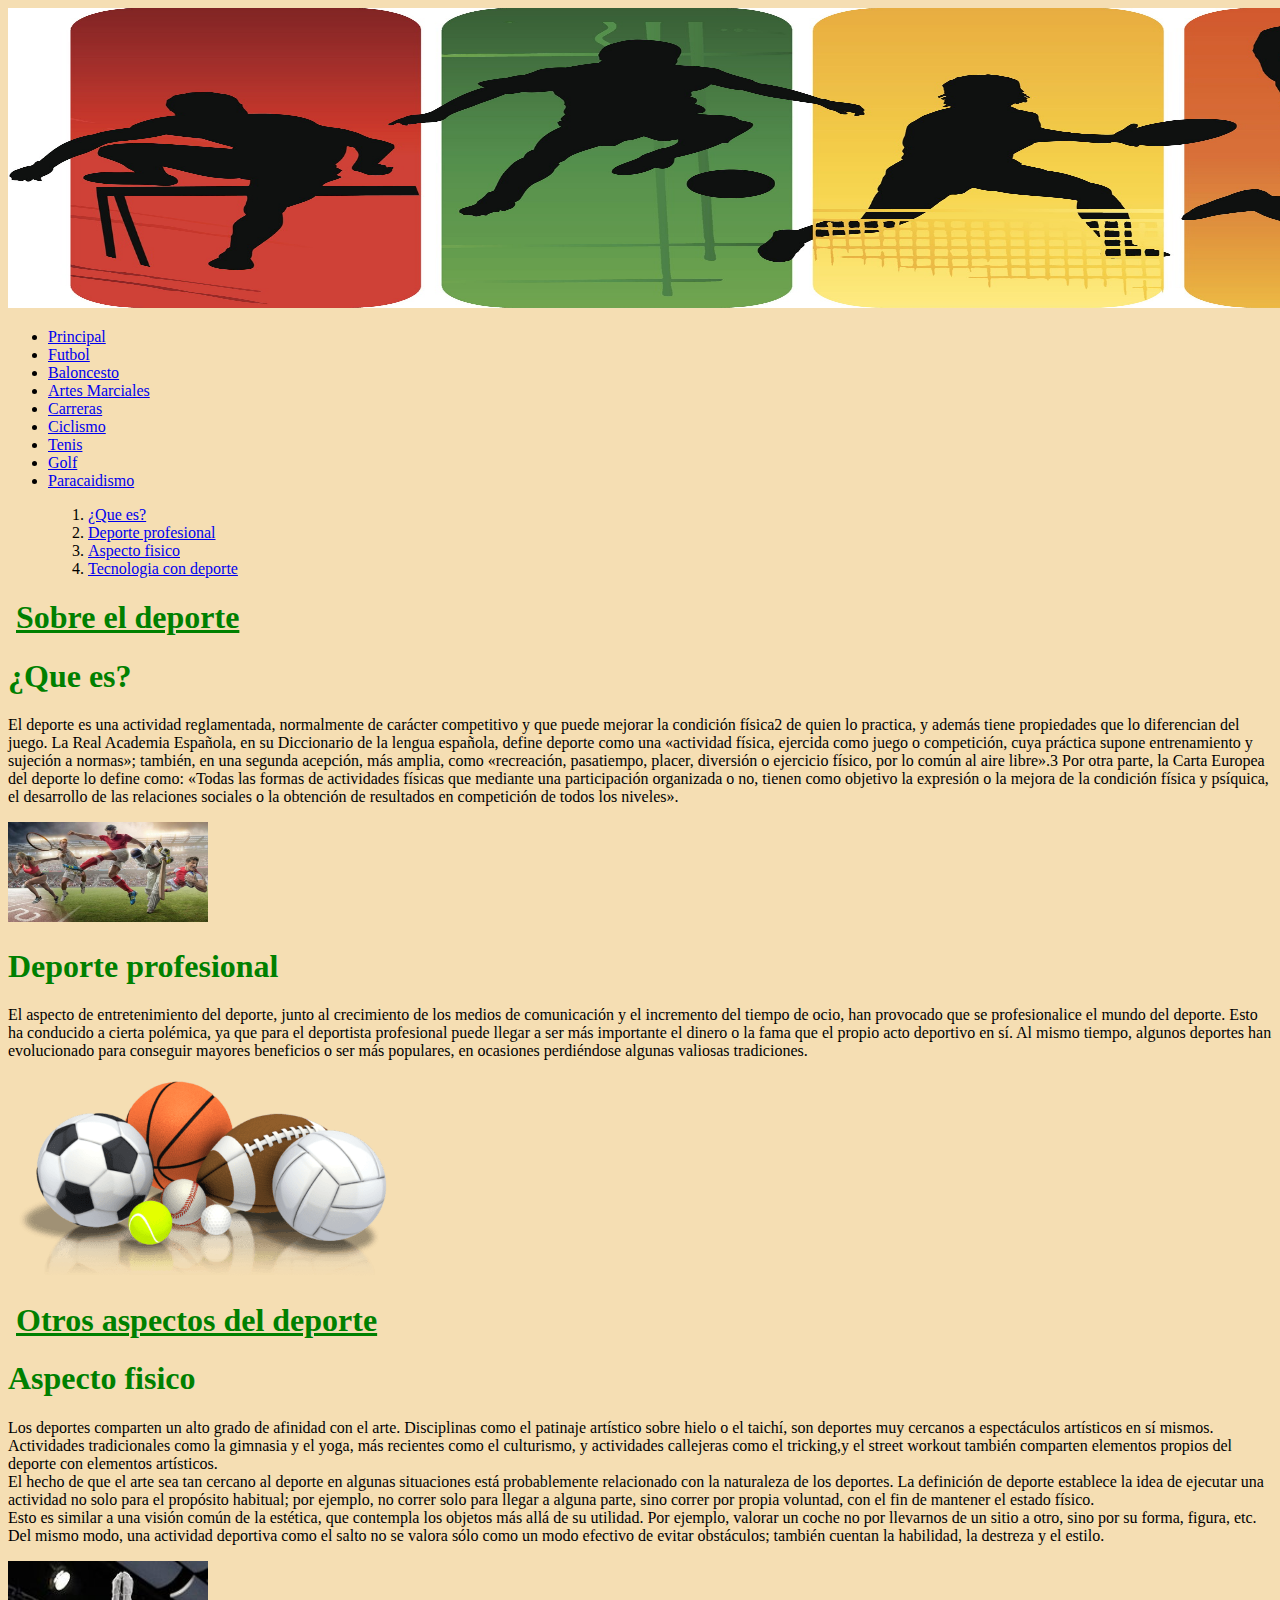
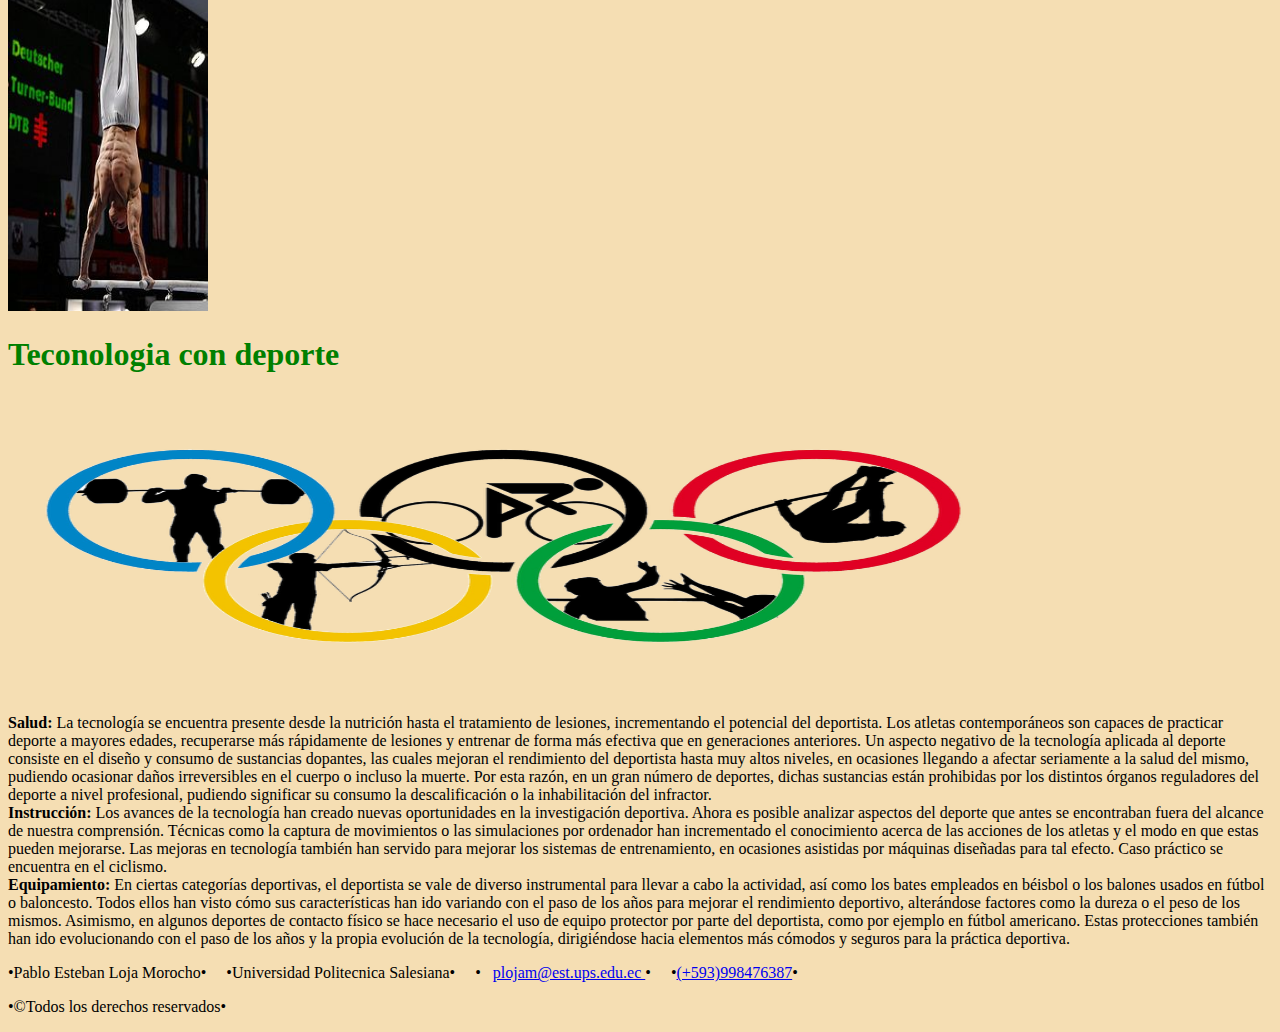
==== paginasHTML/index.html @ 5aec9f3c "Carga de la pagina de practica1" ====
<!DOCTYPE html>
<html lang="es">


<head>

    <title>Principal</title>
    
    <meta charset="utf-8" />
    
</head>

<body style="background-color:wheat">
    
    <header>
        <a><img src="../imagenes/logo.jpg" width="1900" height="300" alt="Deportes" /> </a>
        <nav>
            <ul>
                <li><a href="index.html">Principal</a></li>
                <li><a href="futbol.html">Futbol</a></li>
                <li><a href="baloncesto.html">Baloncesto</a></li>
                <li><a href="artesMarciales.html">Artes Marciales</a></li>
                <li><a href="carreras.html">Carreras</a></li>
                <li><a href="ciclismo.html">Ciclismo</a></li>
                <li><a href="tenis.html">Tenis</a></li>
                <li><a href="golf.html">Golf</a></li>
                <li><a href="paracaidismo.html">Paracaidismo</a></li>
            </ul>
        </nav>
        
        <blockquote>
            <nav>
               <ol>
                   <li><a href="#que">¿Que es?</a></li>
                   <li><a href="#profesional">Deporte profesional</a></li>
                   <li><a href="#fisico">Aspecto fisico</a></li>
                   <li><a href="#tecnologia">Tecnologia con deporte</a></li>
               </ol>
           </nav>
       </blockquote>
    </header>

    

    <section>
        <h1 style="color: green;">&nbsp;<u>Sobre el deporte</u></h1>
        <article id="que">
            <h1 style="color: green;">¿Que es?</h1>
            <p>
                El deporte es una actividad reglamentada, normalmente de carácter competitivo y que puede mejorar la condición física2​ de quien lo practica, y además tiene propiedades que 
                lo diferencian del juego. La Real Academia Española, en su Diccionario de la lengua española, define deporte como una «actividad física, ejercida como juego o competición, 
                cuya práctica supone entrenamiento y sujeción a normas»; también, en una segunda acepción, más amplia, como «recreación, pasatiempo, placer, diversión o ejercicio físico, 
                por lo común al aire libre».3​ Por otra parte, la Carta Europea del deporte lo define como: «Todas las formas de actividades físicas que mediante una participación organizada 
                o no, tienen como objetivo la expresión o la mejora de la condición física y psíquica, el desarrollo de las relaciones sociales o la obtención de resultados en competición de 
                todos los niveles».
            </p>
            <aside>
                <img src="../imagenes/deporte.jpg" width="200" height="100" alt="deportes" />
            </aside>
        </article>

        <article id="profesional">
            <h1 style="color: green;">Deporte profesional</h1>
            <p>
                El aspecto de entretenimiento del deporte, junto al crecimiento de los medios de comunicación y el incremento del tiempo de ocio, han provocado que se profesionalice el 
                mundo del deporte. Esto ha conducido a cierta polémica, ya que para el deportista profesional puede llegar a ser más importante el dinero o la fama que el propio acto 
                deportivo en sí. Al mismo tiempo, algunos deportes han evolucionado para conseguir mayores beneficios o ser más populares, en ocasiones perdiéndose algunas valiosas tradiciones.
            </p>
            <aside>
                <img src="../imagenes/dprofe.png" width="400" height="200" alt="tenis" />
            </aside>
        </article>
    </section>

    <section>
        <h1 style="color: green;">&nbsp;<u>Otros aspectos del deporte</u></h1>
        <article id="fisico">
            <h1 style="color: green;">Aspecto fisico</h1>
            <p>
                Los deportes comparten un alto grado de afinidad con el arte. Disciplinas como el patinaje artístico sobre hielo o el taichí, son deportes muy cercanos a espectáculos artísticos 
                en sí mismos. Actividades tradicionales como la gimnasia y el yoga, más recientes como el culturismo, y actividades callejeras como el tricking,y el street workout también 
                comparten elementos propios del deporte con elementos artísticos.
                <br />
                El hecho de que el arte sea tan cercano al deporte en algunas situaciones está probablemente relacionado con la naturaleza de los deportes. La definición de deporte establece 
                la idea de ejecutar una actividad no solo para el propósito habitual; por ejemplo, no correr solo para llegar a alguna parte, sino correr por propia voluntad, con el fin de 
                mantener el estado físico.
                <br />
                Esto es similar a una visión común de la estética, que contempla los objetos más allá de su utilidad. Por ejemplo, valorar un coche no por llevarnos de un sitio a otro, sino 
                por su forma, figura, etc. Del mismo modo, una actividad deportiva como el salto no se valora sólo como un modo efectivo de evitar obstáculos; también cuentan la habilidad, 
                la destreza y el estilo.
            </p>
            <aside>
                <img src="../imagenes/gimnasta.jpg" width="200" height="350" alt="gimnasta" />
            </aside>
        </article>

        <article id="tecnologia">
            <h1 style="color: green;">Teconologia con deporte</h1>
            <img src="../imagenes/olim.png" width="1000" height="300" alt="olimpiadas logo" />
            <p>
                <strong>Salud: </strong> La tecnología se encuentra presente desde la nutrición hasta el tratamiento de lesiones, incrementando el potencial del deportista. Los atletas contemporáneos son 
                capaces de practicar deporte a mayores edades, recuperarse más rápidamente de lesiones y entrenar de forma más efectiva que en generaciones anteriores. Un aspecto negativo 
                de la tecnología aplicada al deporte consiste en el diseño y consumo de sustancias dopantes, las cuales mejoran el rendimiento del deportista hasta muy altos niveles, en 
                ocasiones llegando a afectar seriamente a la salud del mismo, pudiendo ocasionar daños irreversibles en el cuerpo o incluso la muerte. Por esta razón, en un gran número de 
                deportes, dichas sustancias están prohibidas por los distintos órganos reguladores del deporte a nivel profesional, pudiendo significar su consumo la descalificación o la 
                inhabilitación del infractor.
                <br />
                <strong>Instrucción: </strong> Los avances de la tecnología han creado nuevas oportunidades en la investigación deportiva. Ahora es posible analizar aspectos del deporte que antes se encontraban 
                fuera del alcance de nuestra comprensión. Técnicas como la captura de movimientos o las simulaciones por ordenador han incrementado el conocimiento acerca de las acciones de 
                los atletas y el modo en que estas pueden mejorarse. Las mejoras en tecnología también han servido para mejorar los sistemas de entrenamiento, en ocasiones asistidas por 
                máquinas diseñadas para tal efecto. Caso práctico se encuentra en el ciclismo.
                <br />
                <strong>Equipamiento: </strong> En ciertas categorías deportivas, el deportista se vale de diverso instrumental para llevar a cabo la actividad, así como los bates empleados en béisbol o los 
                balones usados en fútbol o baloncesto. Todos ellos han visto cómo sus características han ido variando con el paso de los años para mejorar el rendimiento deportivo, 
                alterándose factores como la dureza o el peso de los mismos. Asimismo, en algunos deportes de contacto físico se hace necesario el uso de equipo protector por parte del 
                deportista, como por ejemplo en fútbol americano. Estas protecciones también han ido evolucionando con el paso de los años y la propia evolución de la tecnología, dirigiéndose 
                hacia elementos más cómodos y seguros para la práctica deportiva.
            </p>
                
        </article>
    </section>

    <footer>
        <p>&#8226;Pablo Esteban Loja Morocho&#8226;&nbsp;&nbsp;&nbsp;&nbsp;
        &#8226;Universidad Politecnica Salesiana&#8226;&nbsp;&nbsp;&nbsp;&nbsp;
        &#8226;&nbsp;&nbsp;
        <a href="mailto:plojam@est.ups.edu.ec">
            plojam@est.ups.edu.ec
        </a> &#8226;&nbsp;&nbsp;&nbsp;&nbsp;
        &#8226;<a href="tel:+1998476387">(+593)998476387</a>&#8226; &nbsp;&nbsp;&nbsp;&nbsp;
        </p>
        <p>&#8226;©Todos los derechos reservados&#8226;</p>
        
     </footer>

</body>


</html>
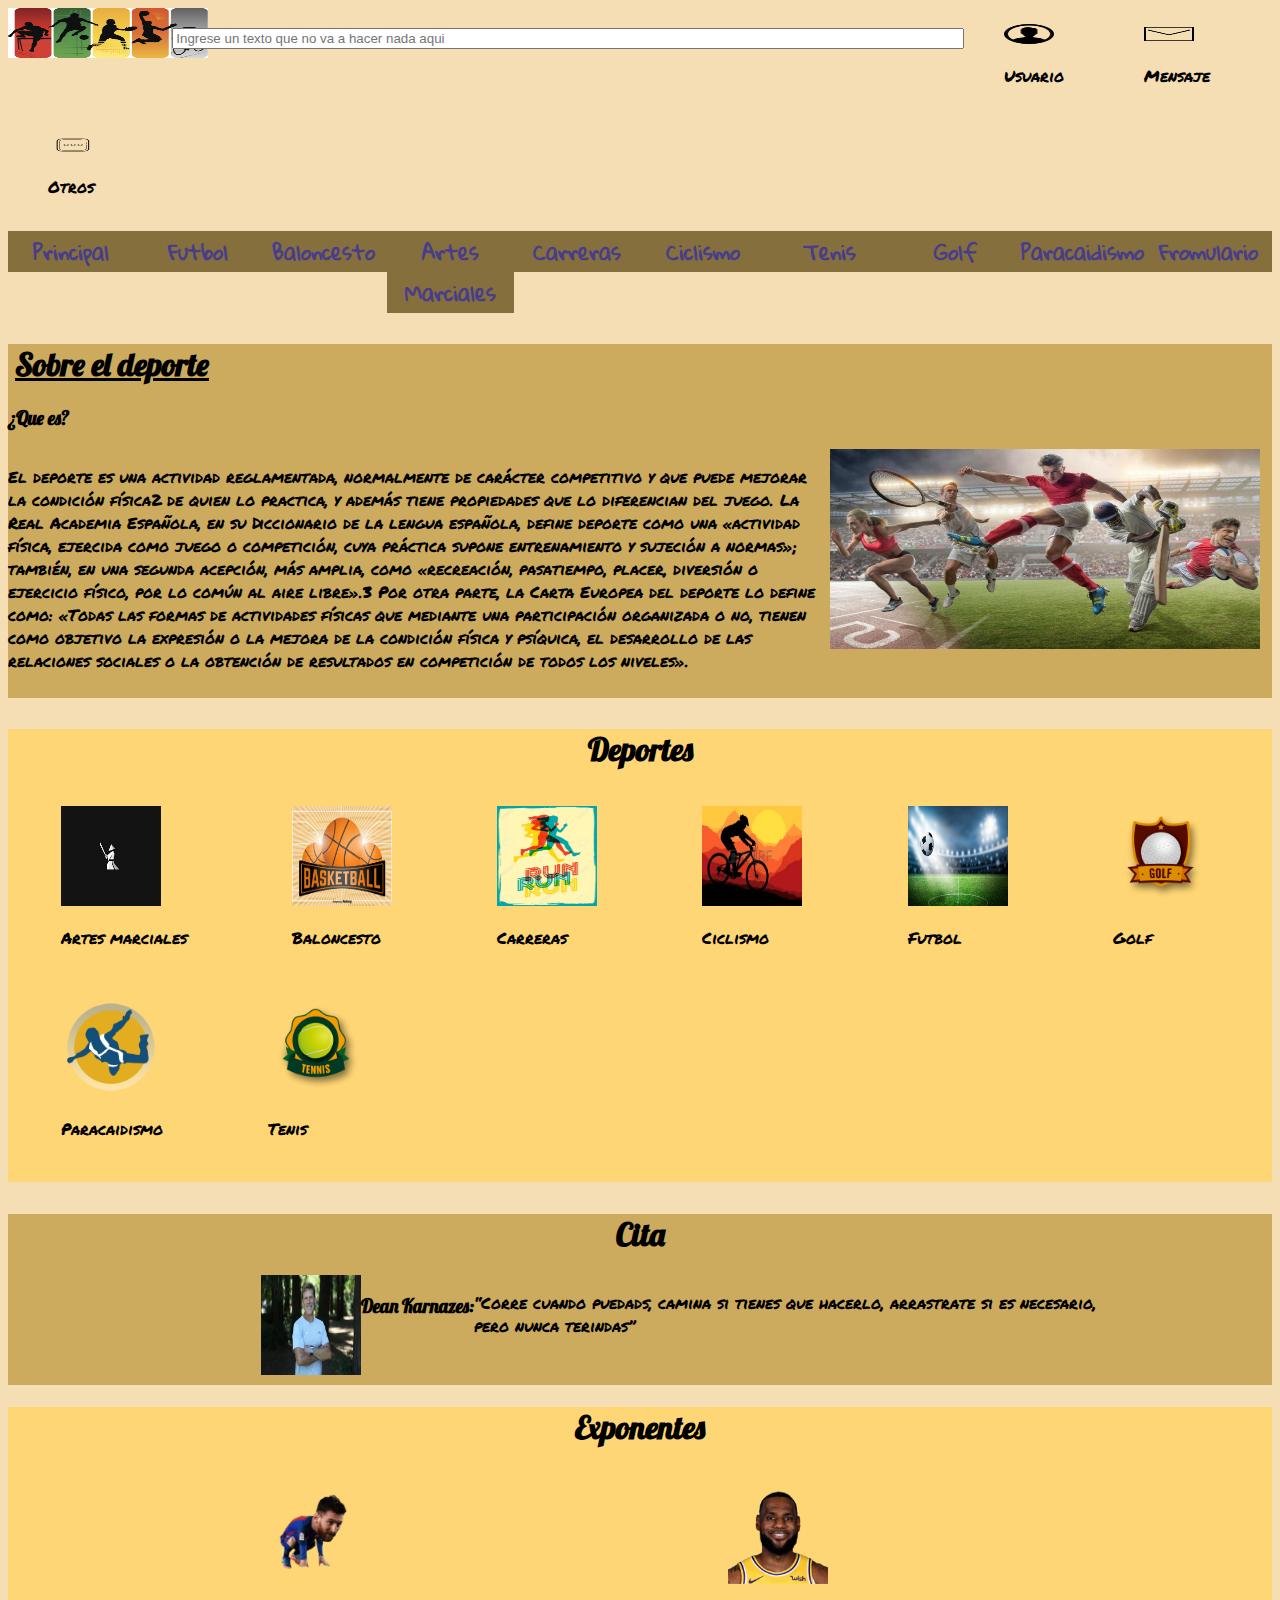
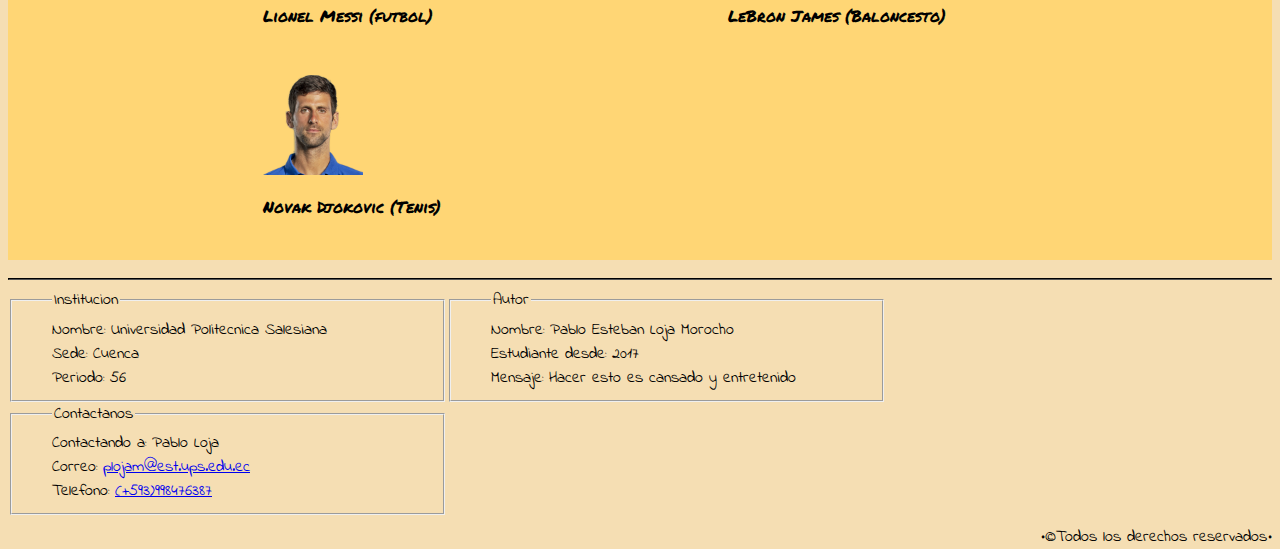
==== commit 9415b6f1: "CSS pagina principal" ====
--- a/paginasHTML/index.html
+++ b/paginasHTML/index.html
@@ -5,131 +5,171 @@
 <head>
 
     <title>Principal</title>
-    
+    <link rel="stylesheet" type="text/css" href="../CSS/index.css"/>
+    <link rel="stylesheet" type="text/css" href="../CSS/formatos.css"/>
     <meta charset="utf-8" />
     
 </head>
 
-<body style="background-color:wheat">
+<body>
     
     <header>
-        <a><img src="../imagenes/logo.jpg" width="1900" height="300" alt="Deportes" /> </a>
-        <nav>
-            <ul>
-                <li><a href="index.html">Principal</a></li>
-                <li><a href="futbol.html">Futbol</a></li>
-                <li><a href="baloncesto.html">Baloncesto</a></li>
-                <li><a href="artesMarciales.html">Artes Marciales</a></li>
-                <li><a href="carreras.html">Carreras</a></li>
-                <li><a href="ciclismo.html">Ciclismo</a></li>
-                <li><a href="tenis.html">Tenis</a></li>
-                <li><a href="golf.html">Golf</a></li>
-                <li><a href="paracaidismo.html">Paracaidismo</a></li>
-            </ul>
-        </nav>
-        
-        <blockquote>
-            <nav>
-               <ol>
-                   <li><a href="#que">¿Que es?</a></li>
-                   <li><a href="#profesional">Deporte profesional</a></li>
-                   <li><a href="#fisico">Aspecto fisico</a></li>
-                   <li><a href="#tecnologia">Tecnologia con deporte</a></li>
-               </ol>
-           </nav>
-       </blockquote>
+        <a id="img"><img src="../imagenes/logo.jpg" width="200" height="50" alt="Deportes" /> </a>
+
+        <input type="text" placeholder="Ingrese un texto que no va a hacer nada aqui">
+        <blockquote class="icono">
+            <img src="../imagenes/usuario2.png" width="50" height="20" alt="iconoUsuario">
+            <p>Usuario</p>
+        </blockquote>
+        <blockquote class="icono">
+            <img src="../imagenes/mensaje2.png" width="50" height="20" alt="iconoMensaje">
+            <p>Mensaje</p>
+        </blockquote>
+        <blockquote class="icono">
+            <img src="../imagenes/mas2.png" width="50" height="20" alt="iconoMas">
+            <p>Otros</p>
+        </blockquote>
+
+        <div id="separador"></div>
+
+        <nav class="menu"><a href="index.html">Principal</a></nav>
+        <nav class="menu"><a href="futbol.html">Futbol</a></nav>
+        <nav class="menu"><a href="baloncesto.html">Baloncesto</a></nav>
+        <nav class="menu"><a href="artesMarciales.html">Artes Marciales</a></nav>
+        <nav class="menu"><a href="carreras.html">Carreras</a></nav>
+        <nav class="menu"><a href="ciclismo.html">Ciclismo</a></nav>
+        <nav class="menu"><a href="tenis.html">Tenis</a></nav>
+        <nav class="menu"><a href="golf.html">Golf</a></nav>
+        <nav class="menu"><a href="paracaidismo.html">Paracaidismo</a></nav>
+        <nav class="menu"><a href="formulario.html">Fromulario</a></nav>
     </header>
 
-    
+    <div class="separadores"></div>
 
     <section>
-        <h1 style="color: green;">&nbsp;<u>Sobre el deporte</u></h1>
-        <article id="que">
-            <h1 style="color: green;">¿Que es?</h1>
-            <p>
-                El deporte es una actividad reglamentada, normalmente de carácter competitivo y que puede mejorar la condición física2​ de quien lo practica, y además tiene propiedades que 
-                lo diferencian del juego. La Real Academia Española, en su Diccionario de la lengua española, define deporte como una «actividad física, ejercida como juego o competición, 
-                cuya práctica supone entrenamiento y sujeción a normas»; también, en una segunda acepción, más amplia, como «recreación, pasatiempo, placer, diversión o ejercicio físico, 
-                por lo común al aire libre».3​ Por otra parte, la Carta Europea del deporte lo define como: «Todas las formas de actividades físicas que mediante una participación organizada 
-                o no, tienen como objetivo la expresión o la mejora de la condición física y psíquica, el desarrollo de las relaciones sociales o la obtención de resultados en competición de 
-                todos los niveles».
-            </p>
-            <aside>
-                <img src="../imagenes/deporte.jpg" width="200" height="100" alt="deportes" />
-            </aside>
-        </article>
-
-        <article id="profesional">
-            <h1 style="color: green;">Deporte profesional</h1>
-            <p>
-                El aspecto de entretenimiento del deporte, junto al crecimiento de los medios de comunicación y el incremento del tiempo de ocio, han provocado que se profesionalice el 
-                mundo del deporte. Esto ha conducido a cierta polémica, ya que para el deportista profesional puede llegar a ser más importante el dinero o la fama que el propio acto 
-                deportivo en sí. Al mismo tiempo, algunos deportes han evolucionado para conseguir mayores beneficios o ser más populares, en ocasiones perdiéndose algunas valiosas tradiciones.
-            </p>
-            <aside>
-                <img src="../imagenes/dprofe.png" width="400" height="200" alt="tenis" />
-            </aside>
-        </article>
+        <h1>&nbsp;<u>Sobre el deporte</u></h1>
+        <h3>¿Que es?</h3>
+        <p>
+            El deporte es una actividad reglamentada, normalmente de carácter competitivo y que puede mejorar la condición física2​ de quien lo practica, y además tiene propiedades que 
+            lo diferencian del juego. La Real Academia Española, en su Diccionario de la lengua española, define deporte como una «actividad física, ejercida como juego o competición, 
+            cuya práctica supone entrenamiento y sujeción a normas»; también, en una segunda acepción, más amplia, como «recreación, pasatiempo, placer, diversión o ejercicio físico, 
+            por lo común al aire libre».3​ Por otra parte, la Carta Europea del deporte lo define como: «Todas las formas de actividades físicas que mediante una participación organizada 
+            o no, tienen como objetivo la expresión o la mejora de la condición física y psíquica, el desarrollo de las relaciones sociales o la obtención de resultados en competición de 
+            todos los niveles».
+        </p>
+        <aside>
+            <img src="../imagenes/deporte.jpg" width="430" height="200" alt="deportes" />
+        </aside>
+        <div class="separadores"></div>
     </section>
 
+    <div class="separadores"></div>
+
+    <article id="deportes">
+        <h1 class="mitad">Deportes</h1>
+        <blockquote class="dep">
+            <img src="../imagenes/amlogo.png" width="100" height="100" alt="artesMarciales" />
+            <p>Artes marciales</p>
+        </blockquote>
+        <blockquote class="dep">
+            <img src="../imagenes/blogo.jpg" width="100" height="100" alt="baloncesto" />
+            <p>Baloncesto</p>
+        </blockquote>
+        <blockquote class="dep">
+            <img src="../imagenes/clogo.jpg" width="100" height="100" alt="carreras" />
+            <p>Carreras</p>
+        </blockquote>
+        <blockquote class="dep">
+            <img src="../imagenes/ciclismologo.jpg" width="100" height="100" alt="ciclismo logo" />
+            <p>Ciclismo</p>
+        </blockquote>
+        <blockquote class="dep">
+            <img src="../imagenes/futbolLogo.jpg" width="100" height="100" alt="futbolLogo" />
+            <p>Futbol</p>
+        </blockquote>
+        <blockquote class="dep">
+            <img src="../imagenes/golflogo.png" width="100" height="100" alt="golf logo" />
+            <p>Golf</p>
+        </blockquote>
+        <blockquote class="dep">
+            <img src="../imagenes/paracaidismoLogo.png" width="100" height="100" alt="Paracaidismo Logo" />
+            <p>Paracaidismo</p>
+        </blockquote>
+        <blockquote class="dep">
+            <img src="../imagenes/tenislogo.png" width="100" height="100" alt="tenis logo" />
+            <p>Tenis</p>
+        </blockquote>
+        <div class="separadores"></div>
+        
+    </article>
+    
+    <div class="separadores"></div>
+
     <section>
-        <h1 style="color: green;">&nbsp;<u>Otros aspectos del deporte</u></h1>
-        <article id="fisico">
-            <h1 style="color: green;">Aspecto fisico</h1>
-            <p>
-                Los deportes comparten un alto grado de afinidad con el arte. Disciplinas como el patinaje artístico sobre hielo o el taichí, son deportes muy cercanos a espectáculos artísticos 
-                en sí mismos. Actividades tradicionales como la gimnasia y el yoga, más recientes como el culturismo, y actividades callejeras como el tricking,y el street workout también 
-                comparten elementos propios del deporte con elementos artísticos.
-                <br />
-                El hecho de que el arte sea tan cercano al deporte en algunas situaciones está probablemente relacionado con la naturaleza de los deportes. La definición de deporte establece 
-                la idea de ejecutar una actividad no solo para el propósito habitual; por ejemplo, no correr solo para llegar a alguna parte, sino correr por propia voluntad, con el fin de 
-                mantener el estado físico.
-                <br />
-                Esto es similar a una visión común de la estética, que contempla los objetos más allá de su utilidad. Por ejemplo, valorar un coche no por llevarnos de un sitio a otro, sino 
-                por su forma, figura, etc. Del mismo modo, una actividad deportiva como el salto no se valora sólo como un modo efectivo de evitar obstáculos; también cuentan la habilidad, 
-                la destreza y el estilo.
-            </p>
-            <aside>
-                <img src="../imagenes/gimnasta.jpg" width="200" height="350" alt="gimnasta" />
-            </aside>
+        <h1 class="mitad">Cita</h1>
+        <article id="cita">
+            <img src="../imagenes/karnazes.jpg" width="100" height="100" alt="karnazes" />
+            <h3>Dean Karnazes:</h3>
+            <p><q>Corre cuando puedads, camina si tienes que hacerlo, arrastrate si es necesario, pero nunca terindas</q></p>
         </article>
+        <div class="separadores"></div>
+        
+    </section>    
 
-        <article id="tecnologia">
-            <h1 style="color: green;">Teconologia con deporte</h1>
-            <img src="../imagenes/olim.png" width="1000" height="300" alt="olimpiadas logo" />
-            <p>
-                <strong>Salud: </strong> La tecnología se encuentra presente desde la nutrición hasta el tratamiento de lesiones, incrementando el potencial del deportista. Los atletas contemporáneos son 
-                capaces de practicar deporte a mayores edades, recuperarse más rápidamente de lesiones y entrenar de forma más efectiva que en generaciones anteriores. Un aspecto negativo 
-                de la tecnología aplicada al deporte consiste en el diseño y consumo de sustancias dopantes, las cuales mejoran el rendimiento del deportista hasta muy altos niveles, en 
-                ocasiones llegando a afectar seriamente a la salud del mismo, pudiendo ocasionar daños irreversibles en el cuerpo o incluso la muerte. Por esta razón, en un gran número de 
-                deportes, dichas sustancias están prohibidas por los distintos órganos reguladores del deporte a nivel profesional, pudiendo significar su consumo la descalificación o la 
-                inhabilitación del infractor.
-                <br />
-                <strong>Instrucción: </strong> Los avances de la tecnología han creado nuevas oportunidades en la investigación deportiva. Ahora es posible analizar aspectos del deporte que antes se encontraban 
-                fuera del alcance de nuestra comprensión. Técnicas como la captura de movimientos o las simulaciones por ordenador han incrementado el conocimiento acerca de las acciones de 
-                los atletas y el modo en que estas pueden mejorarse. Las mejoras en tecnología también han servido para mejorar los sistemas de entrenamiento, en ocasiones asistidas por 
-                máquinas diseñadas para tal efecto. Caso práctico se encuentra en el ciclismo.
-                <br />
-                <strong>Equipamiento: </strong> En ciertas categorías deportivas, el deportista se vale de diverso instrumental para llevar a cabo la actividad, así como los bates empleados en béisbol o los 
-                balones usados en fútbol o baloncesto. Todos ellos han visto cómo sus características han ido variando con el paso de los años para mejorar el rendimiento deportivo, 
-                alterándose factores como la dureza o el peso de los mismos. Asimismo, en algunos deportes de contacto físico se hace necesario el uso de equipo protector por parte del 
-                deportista, como por ejemplo en fútbol americano. Estas protecciones también han ido evolucionando con el paso de los años y la propia evolución de la tecnología, dirigiéndose 
-                hacia elementos más cómodos y seguros para la práctica deportiva.
-            </p>
-                
-        </article>
-    </section>
+    <article>
+        <h1 class="mitad">Exponentes</h1>
+        <blockquote class="exponentes">
+            <img src="../imagenes/messi.png" width="100" height="100" alt="messi" />
+            <p>Lionel Messi (futbol)</p>
+        </blockquote>
+        <blockquote class="exponentes">
+            <img src="../imagenes/LeBronJames.png" width="100" height="100" alt="leBron" />
+            <p>LeBron James (Baloncesto)</p>
+        </blockquote>
+        <blockquote class="exponentes">
+            <img src="../imagenes/NovakDjokovic.png" width="100" height="100" alt="tenis logo" />
+            <p>Novak Djokovic (Tenis)</p>
+        </blockquote>
+        <div class="separadores"></div>
+    </article>
+
+    <div class="separadores"></div>
 
     <footer>
-        <p>&#8226;Pablo Esteban Loja Morocho&#8226;&nbsp;&nbsp;&nbsp;&nbsp;
-        &#8226;Universidad Politecnica Salesiana&#8226;&nbsp;&nbsp;&nbsp;&nbsp;
-        &#8226;&nbsp;&nbsp;
-        <a href="mailto:plojam@est.ups.edu.ec">
-            plojam@est.ups.edu.ec
-        </a> &#8226;&nbsp;&nbsp;&nbsp;&nbsp;
-        &#8226;<a href="tel:+1998476387">(+593)998476387</a>&#8226; &nbsp;&nbsp;&nbsp;&nbsp;
-        </p>
-        <p>&#8226;©Todos los derechos reservados&#8226;</p>
+        <hr style="border-color: black; background-color: black;">
+        <fieldset>
+            <legend>Institucion</legend>
+            <span>
+                Nombre: Universidad Politecnica Salesiana
+                <br />
+                Sede: Cuenca
+                <br />
+                Periodo: 56
+            </span>
+        </fieldset>
+        <fieldset>
+            <legend>Autor</legend>
+            <span>
+                Nombre: Pablo Esteban Loja Morocho
+                <br />
+                Estudiante desde: 2017
+                <br />
+                Mensaje: Hacer esto es cansado y entretenido
+            </span>
+        </fieldset>
+        <fieldset>
+            <legend>Contactanos</legend>
+            <span>
+                Contactando a: Pablo Loja
+                <br />
+                Correo: <a href="mailto:plojam@est.ups.edu.ec">plojam@est.ups.edu.ec</a>
+                <br />
+                Telefono: <a href="tel:+1998476387">(+593)998476387</a>
+            </span>
+        </fieldset>
+        <div class="separadores"></div>
+        
+        <span id="derechos">&#8226;©Todos los derechos reservados&#8226;</span>
         
      </footer>
 
--- a/CSS/index.css
+++ b/CSS/index.css
@@ -0,0 +1,52 @@
+header a#img{
+    width: 13%;
+    float: left;
+}
+
+header .icono{
+    width: max-content;
+    float: left;
+    /*border: solid black;*/
+}
+
+header input{
+    width: 62%;
+    float: left;
+    margin-top: 20px;
+}
+
+div#separador{
+    width: 99%;
+    height: 1px;
+    clear: both;
+}
+
+
+section h2, section p {
+    width: 65%;
+    float: left;
+}
+
+section aside{
+    width: 30%;
+    float: left;
+}
+
+.dep{
+    padding-left: 1%;
+    padding-right: 1%;
+    float: left;
+}
+
+article#cita *{
+    float: left;
+}
+article#cita{
+    padding-left: 20%;
+}
+
+.exponentes{
+    padding-left: 17%;
+    float: left;
+}
+
--- a/CSS/formatos.css
+++ b/CSS/formatos.css
@@ -0,0 +1,88 @@
+@font-face{
+    font-family: fmenu;
+    src: url("../fuentes/GloriaHallelujah-Regular.ttf");
+}
+
+@font-face{
+    font-family: ftitulo;
+    src: url("../fuentes/Lobster-Regular.ttf");
+}
+
+@font-face{
+    font-family: ftexto;
+    src: url("../fuentes/PermanentMarker-Regular.ttf");
+}
+
+@font-face{
+    font-family: fpie;
+    src: url("../fuentes/IndieFlower-Regular.ttf");
+}
+
+body{
+    background-color: wheat;
+}
+
+h1,h2,h3{
+    font-family: ftitulo;
+}
+
+p{
+    font-family: ftexto;
+}
+
+footer{
+    font-family: fpie;
+}
+
+.menu{
+    font-family: fmenu;
+}
+
+section{
+    background-color: #CCAB5E;
+}
+
+article{
+    background-color: #FFD675;
+}
+
+.mitad{
+    text-align: center;
+}
+
+
+.menu a{
+    text-decoration: none;
+    font-size: 20px;
+    font-weight: bold;
+    color: darkslateblue;
+}
+
+.menu{
+    /*border: solid black;*/
+    height: max-content;
+    width: 10%;
+    float: left;
+    text-align: center;
+    background-color: #856F3D;
+}
+
+.menu:hover{
+    background-color: #FFE3B0;
+}
+
+div.separadores{
+    width: 99%;
+    height: 10px;
+    clear: both;
+}
+
+fieldset{
+    width: 30%;
+    float: left;
+    padding-left: 40px;
+}
+
+span#derechos{
+    float: right;
+}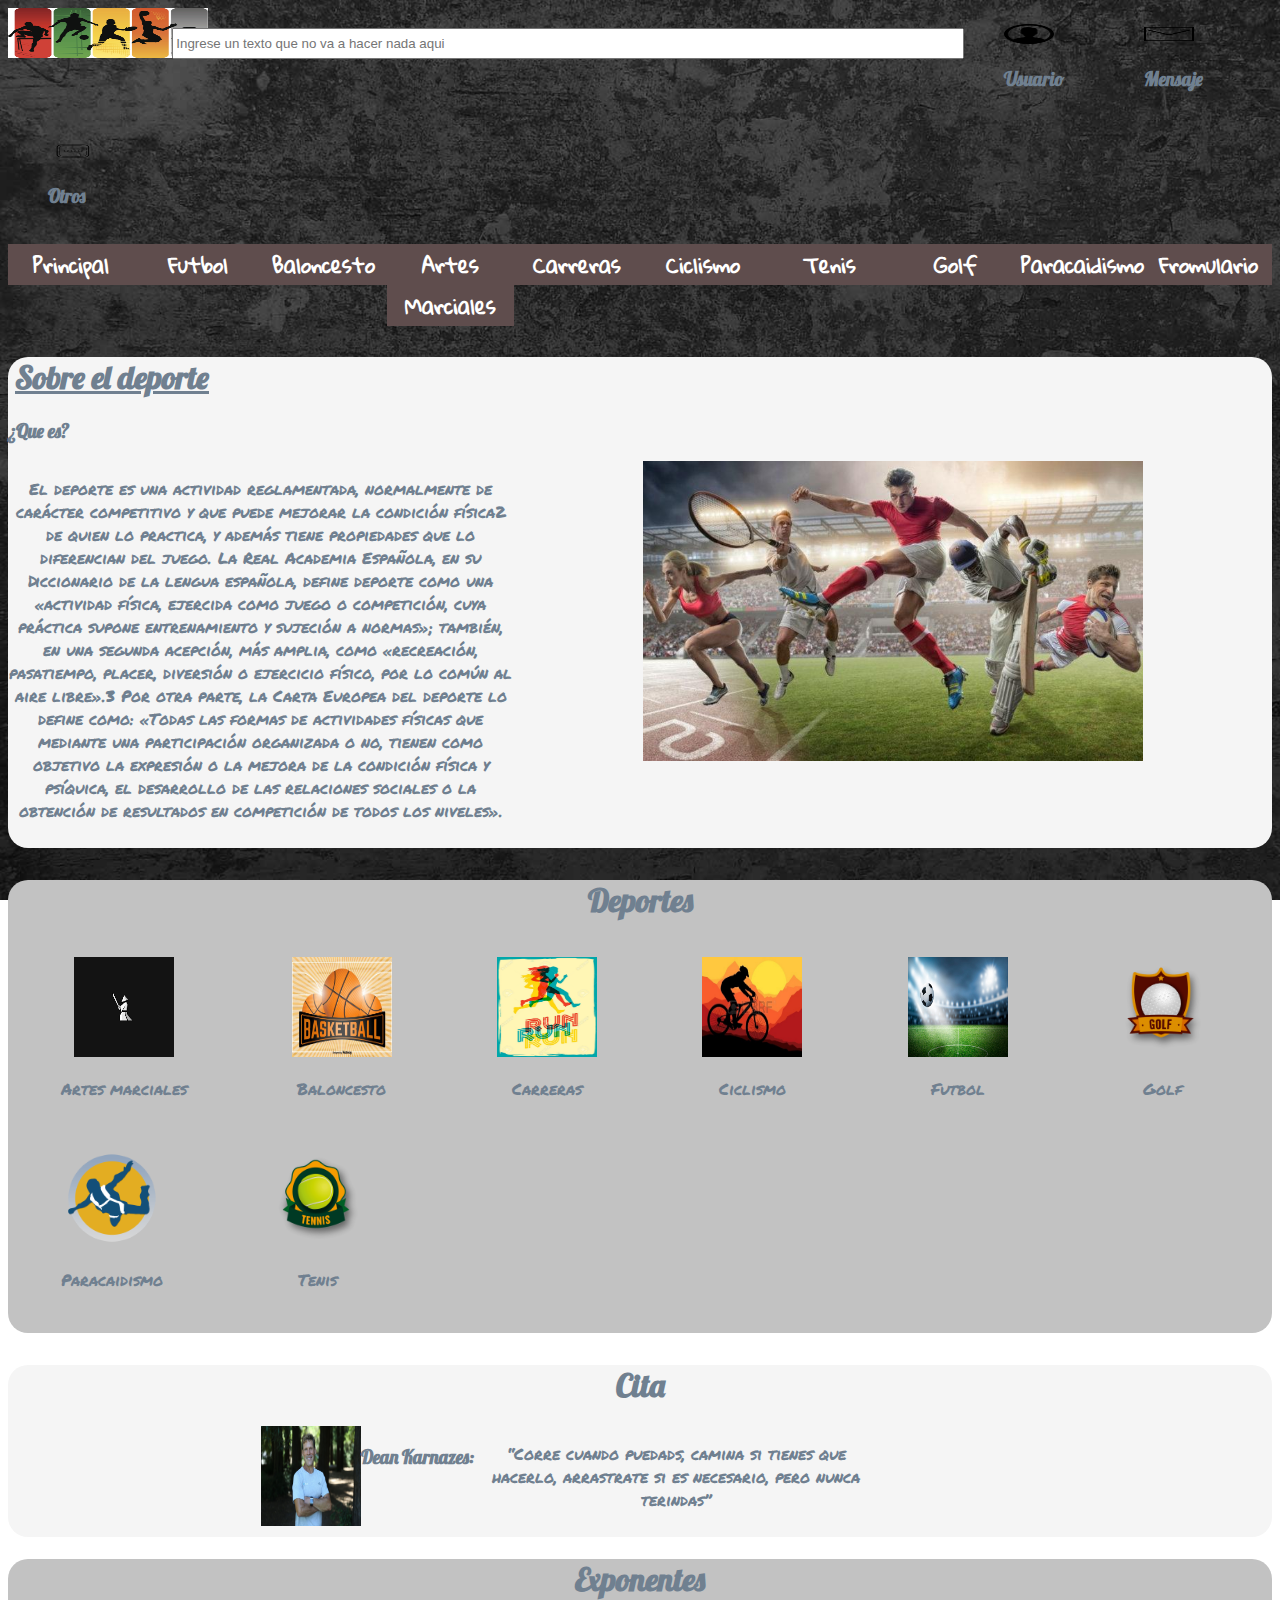
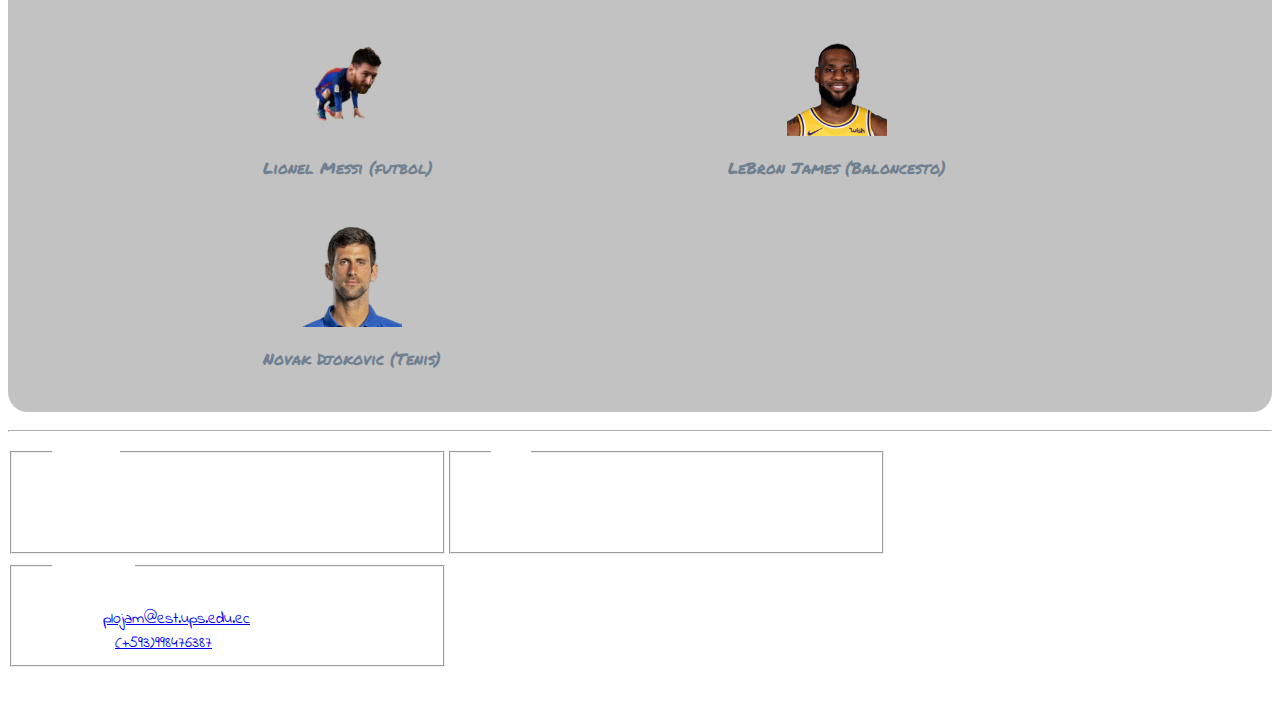
==== commit 7577a537: "CSS de dos columnas y aplicacion en artesMarciales" ====
--- a/paginasHTML/index.html
+++ b/paginasHTML/index.html
@@ -5,8 +5,8 @@
 <head>
 
     <title>Principal</title>
+    <link rel="stylesheet" type="text/css" href="../CSS/formatos.css"/>
     <link rel="stylesheet" type="text/css" href="../CSS/index.css"/>
-    <link rel="stylesheet" type="text/css" href="../CSS/formatos.css"/>
     <meta charset="utf-8" />
     
 </head>
@@ -19,15 +19,15 @@
         <input type="text" placeholder="Ingrese un texto que no va a hacer nada aqui">
         <blockquote class="icono">
             <img src="../imagenes/usuario2.png" width="50" height="20" alt="iconoUsuario">
-            <p>Usuario</p>
+            <h3>Usuario</h3>
         </blockquote>
         <blockquote class="icono">
             <img src="../imagenes/mensaje2.png" width="50" height="20" alt="iconoMensaje">
-            <p>Mensaje</p>
+            <h3>Mensaje</h3>
         </blockquote>
         <blockquote class="icono">
             <img src="../imagenes/mas2.png" width="50" height="20" alt="iconoMas">
-            <p>Otros</p>
+            <h3>Otros</h3>
         </blockquote>
 
         <div id="separador"></div>
@@ -58,14 +58,14 @@
             todos los niveles».
         </p>
         <aside>
-            <img src="../imagenes/deporte.jpg" width="430" height="200" alt="deportes" />
+            <img src="../imagenes/deporte.jpg" width="500" height="300" alt="deportes" />
         </aside>
         <div class="separadores"></div>
     </section>
 
     <div class="separadores"></div>
 
-    <article id="deportes">
+    <article>
         <h1 class="mitad">Deportes</h1>
         <blockquote class="dep">
             <img src="../imagenes/amlogo.png" width="100" height="100" alt="artesMarciales" />
@@ -136,7 +136,7 @@
     <div class="separadores"></div>
 
     <footer>
-        <hr style="border-color: black; background-color: black;">
+        <hr>
         <fieldset>
             <legend>Institucion</legend>
             <span>
--- a/CSS/formatos.css
+++ b/CSS/formatos.css
@@ -19,43 +19,54 @@
 }
 
 body{
-    background-color: wheat;
+    /*background-color: wheat;*/
+    /*background-color: #59B361;*/
+    background-attachment: fixed;
+    background-size: cover;
+    background-image: url(../imagenes/wall.jpg);
+}
+
+header a#img{
+    width: 13%;
+    float: left;
+}
+
+header .icono{
+    width: max-content;
+    float: left;
+    /*border: solid black;*/
+}
+
+header input{
+    width: 62%;
+    height: 25px;
+    float: left;
+    margin-top: 20px;
 }
 
 h1,h2,h3{
     font-family: ftitulo;
+    color: slategray;
 }
 
 p{
     font-family: ftexto;
+    color: slategray;
 }
 
 footer{
     font-family: fpie;
 }
 
-.menu{
+.menu,.vinculo{
     font-family: fmenu;
 }
-
-section{
-    background-color: #CCAB5E;
-}
-
-article{
-    background-color: #FFD675;
-}
-
-.mitad{
-    text-align: center;
-}
-
 
 .menu a{
     text-decoration: none;
     font-size: 20px;
     font-weight: bold;
-    color: darkslateblue;
+    color: white;
 }
 
 .menu{
@@ -64,11 +75,45 @@
     width: 10%;
     float: left;
     text-align: center;
-    background-color: #856F3D;
+    background-color: rgb(95, 77, 77);
 }
 
 .menu:hover{
-    background-color: #FFE3B0;
+    background-color: rgb(126, 37, 37);
+}
+
+.vinculo a{
+    text-decoration: none;
+    font-size: 20px;
+    font-weight: bold;
+    color: white;
+}
+
+.vinculo{
+    /*border: solid black;*/
+    height: max-content;
+    text-align: center;
+    background-color: rgb(95, 77, 77);
+}
+
+.vinculo:hover{
+    background-color: rgb(126, 37, 37);
+}
+
+.mitad{
+    text-align: center;
+}
+
+section{
+    /*background-color: #CCAB5E;*/
+    background-color: #F5F5F5;
+    border-radius: 20px;
+}
+
+article{
+    /*background-color: #FFD675;*/
+    background-color: #C2C2C2;
+    border-radius: 20px;
 }
 
 div.separadores{
@@ -85,4 +130,13 @@
 
 span#derechos{
     float: right;
-}+}
+
+span,legend,hr{
+    color: white;
+}
+
+hr{
+    border-color: white; 
+    background-color: white;
+}
--- a/CSS/index.css
+++ b/CSS/index.css
@@ -1,20 +1,3 @@
-header a#img{
-    width: 13%;
-    float: left;
-}
-
-header .icono{
-    width: max-content;
-    float: left;
-    /*border: solid black;*/
-}
-
-header input{
-    width: 62%;
-    float: left;
-    margin-top: 20px;
-}
-
 div#separador{
     width: 99%;
     height: 1px;
@@ -22,13 +5,15 @@
 }
 
 
-section h2, section p {
-    width: 65%;
+section p {
+    text-align: center;
+    width: 40%;
     float: left;
 }
 
 section aside{
-    width: 30%;
+    text-align: center;
+    width: 60%;
     float: left;
 }
 
@@ -36,6 +21,7 @@
     padding-left: 1%;
     padding-right: 1%;
     float: left;
+    text-align: center;
 }
 
 article#cita *{
@@ -48,5 +34,6 @@
 .exponentes{
     padding-left: 17%;
     float: left;
+    text-align: center;
 }
 
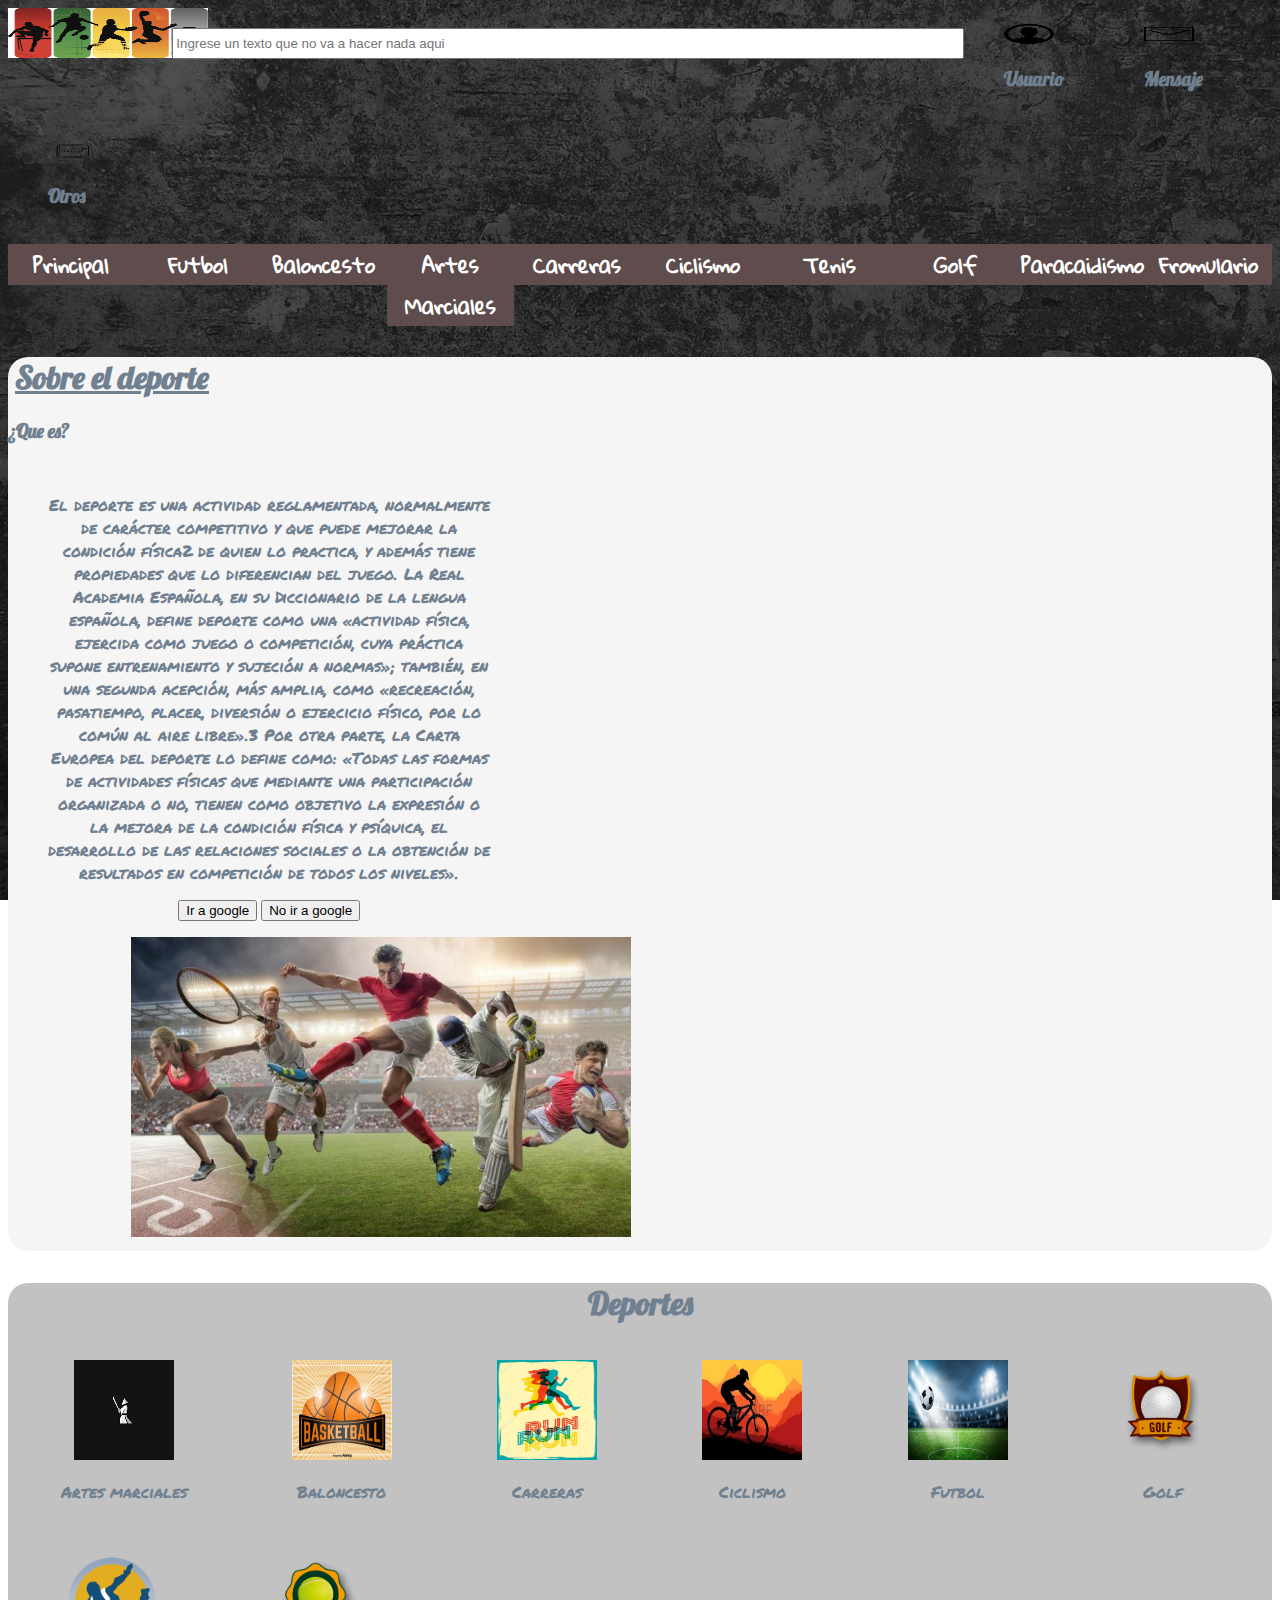
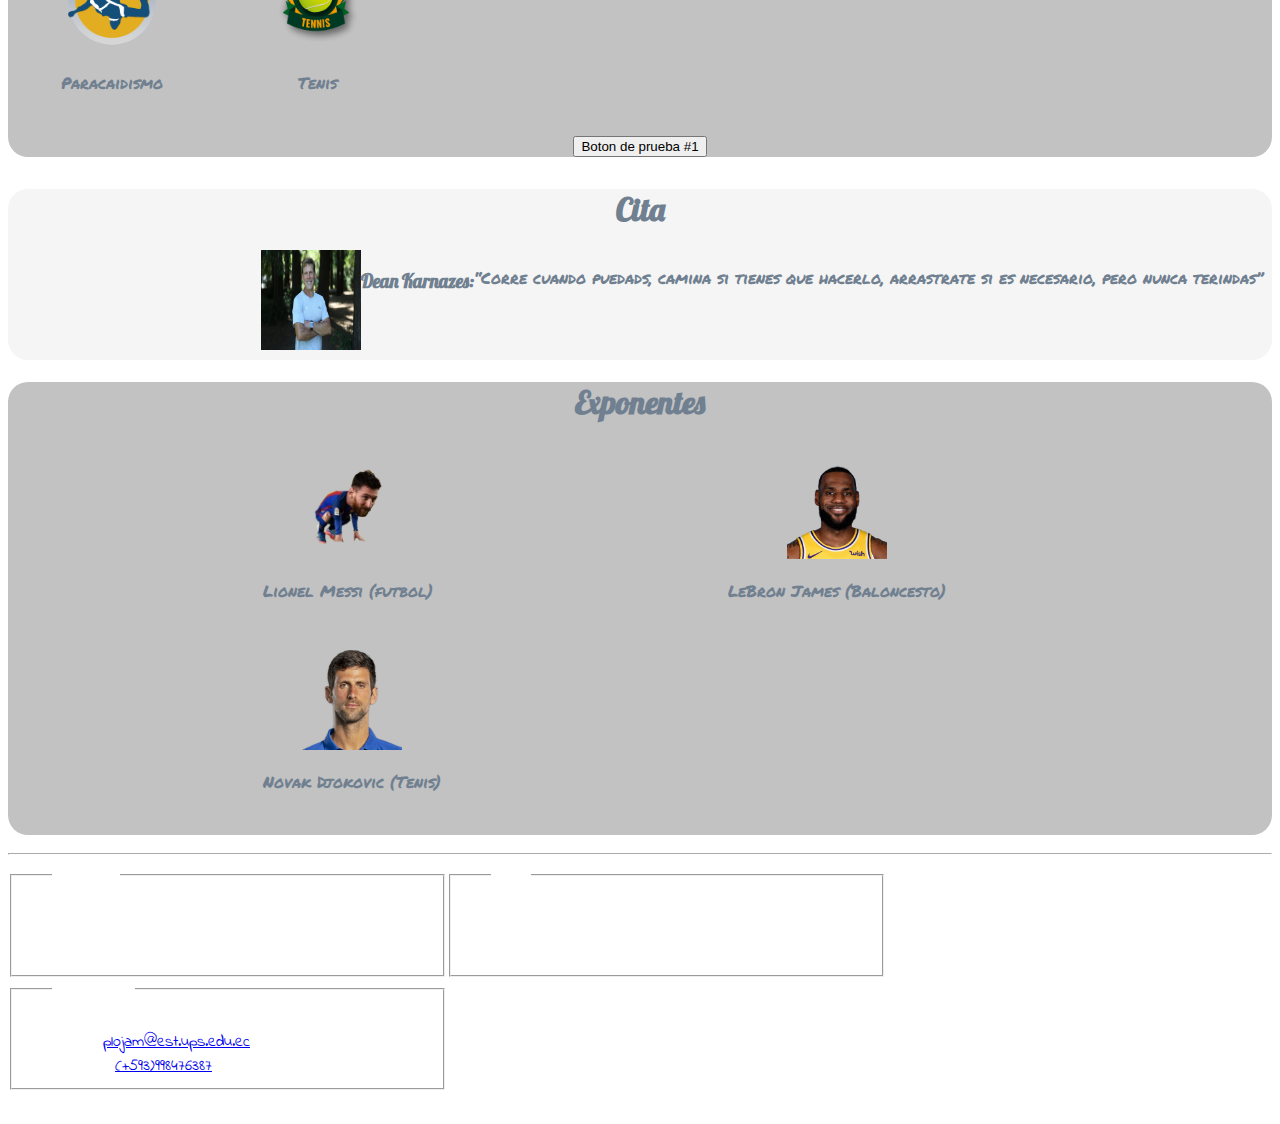
==== commit 945c0cb0: "CSS pagina 2 columnas y adaptacion artesMarciales" ====
--- a/paginasHTML/index.html
+++ b/paginasHTML/index.html
@@ -49,14 +49,20 @@
     <section>
         <h1>&nbsp;<u>Sobre el deporte</u></h1>
         <h3>¿Que es?</h3>
-        <p>
-            El deporte es una actividad reglamentada, normalmente de carácter competitivo y que puede mejorar la condición física2​ de quien lo practica, y además tiene propiedades que 
-            lo diferencian del juego. La Real Academia Española, en su Diccionario de la lengua española, define deporte como una «actividad física, ejercida como juego o competición, 
-            cuya práctica supone entrenamiento y sujeción a normas»; también, en una segunda acepción, más amplia, como «recreación, pasatiempo, placer, diversión o ejercicio físico, 
-            por lo común al aire libre».3​ Por otra parte, la Carta Europea del deporte lo define como: «Todas las formas de actividades físicas que mediante una participación organizada 
-            o no, tienen como objetivo la expresión o la mejora de la condición física y psíquica, el desarrollo de las relaciones sociales o la obtención de resultados en competición de 
-            todos los niveles».
-        </p>
+        <blockquote>
+            <p>
+                El deporte es una actividad reglamentada, normalmente de carácter competitivo y que puede mejorar la condición física2​ de quien lo practica, y además tiene propiedades que 
+                lo diferencian del juego. La Real Academia Española, en su Diccionario de la lengua española, define deporte como una «actividad física, ejercida como juego o competición, 
+                cuya práctica supone entrenamiento y sujeción a normas»; también, en una segunda acepción, más amplia, como «recreación, pasatiempo, placer, diversión o ejercicio físico, 
+                por lo común al aire libre».3​ Por otra parte, la Carta Europea del deporte lo define como: «Todas las formas de actividades físicas que mediante una participación organizada 
+                o no, tienen como objetivo la expresión o la mejora de la condición física y psíquica, el desarrollo de las relaciones sociales o la obtención de resultados en competición de 
+                todos los niveles».
+                <br />
+            </p>
+            <input class="btn" type="submit" value="Ir a google" />
+            <input class="btn" type="submit" value="No ir a google" />
+        </blockquote>
+        
         <aside>
             <img src="../imagenes/deporte.jpg" width="500" height="300" alt="deportes" />
         </aside>
@@ -65,8 +71,8 @@
 
     <div class="separadores"></div>
 
-    <article>
-        <h1 class="mitad">Deportes</h1>
+    <article class="mitad">
+        <h1>Deportes</h1>
         <blockquote class="dep">
             <img src="../imagenes/amlogo.png" width="100" height="100" alt="artesMarciales" />
             <p>Artes marciales</p>
@@ -100,6 +106,7 @@
             <p>Tenis</p>
         </blockquote>
         <div class="separadores"></div>
+        <input class="btn" type="submit" value="Boton de prueba #1" />
         
     </article>
     
--- a/CSS/index.css
+++ b/CSS/index.css
@@ -5,15 +5,15 @@
 }
 
 
-section p {
+section blockquote {
     text-align: center;
-    width: 40%;
+    width: 35%;
     float: left;
 }
 
 section aside{
     text-align: center;
-    width: 60%;
+    width: 59%;
     float: left;
 }
 
@@ -21,7 +21,6 @@
     padding-left: 1%;
     padding-right: 1%;
     float: left;
-    text-align: center;
 }
 
 article#cita *{
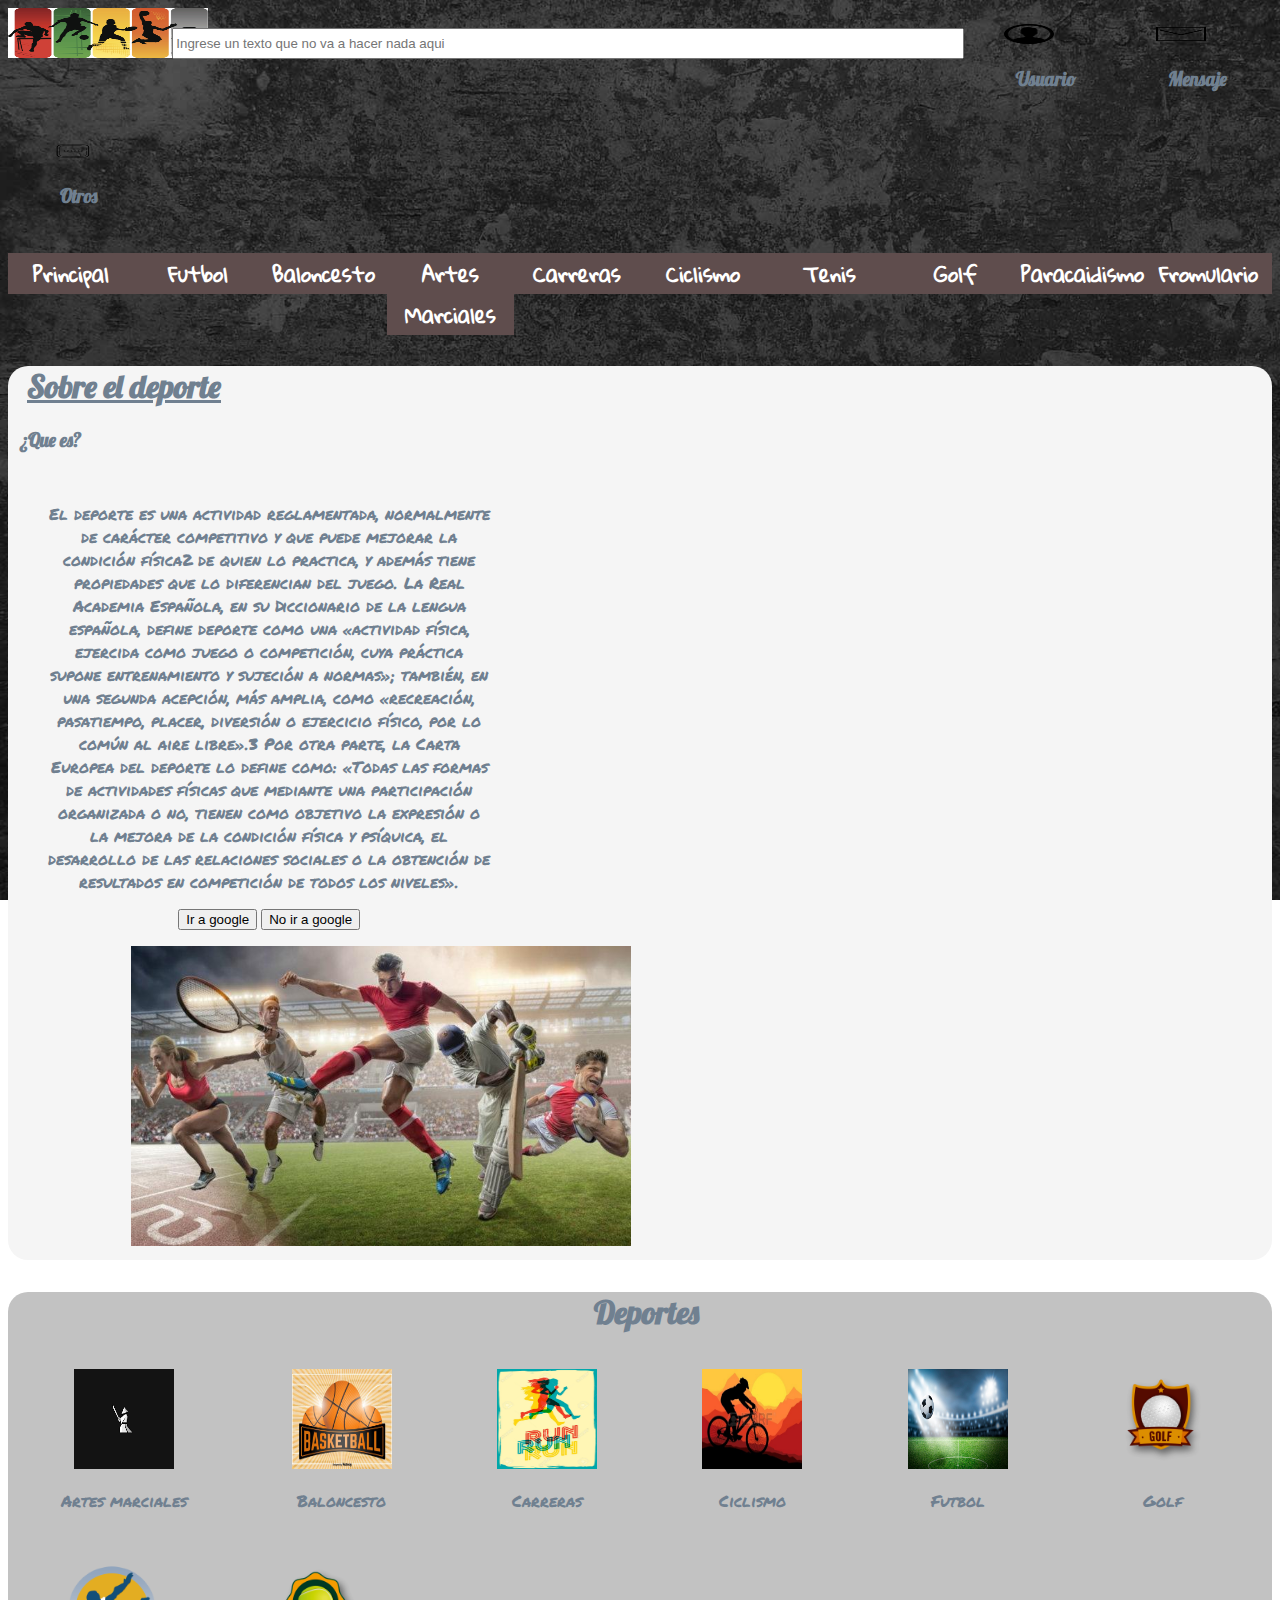
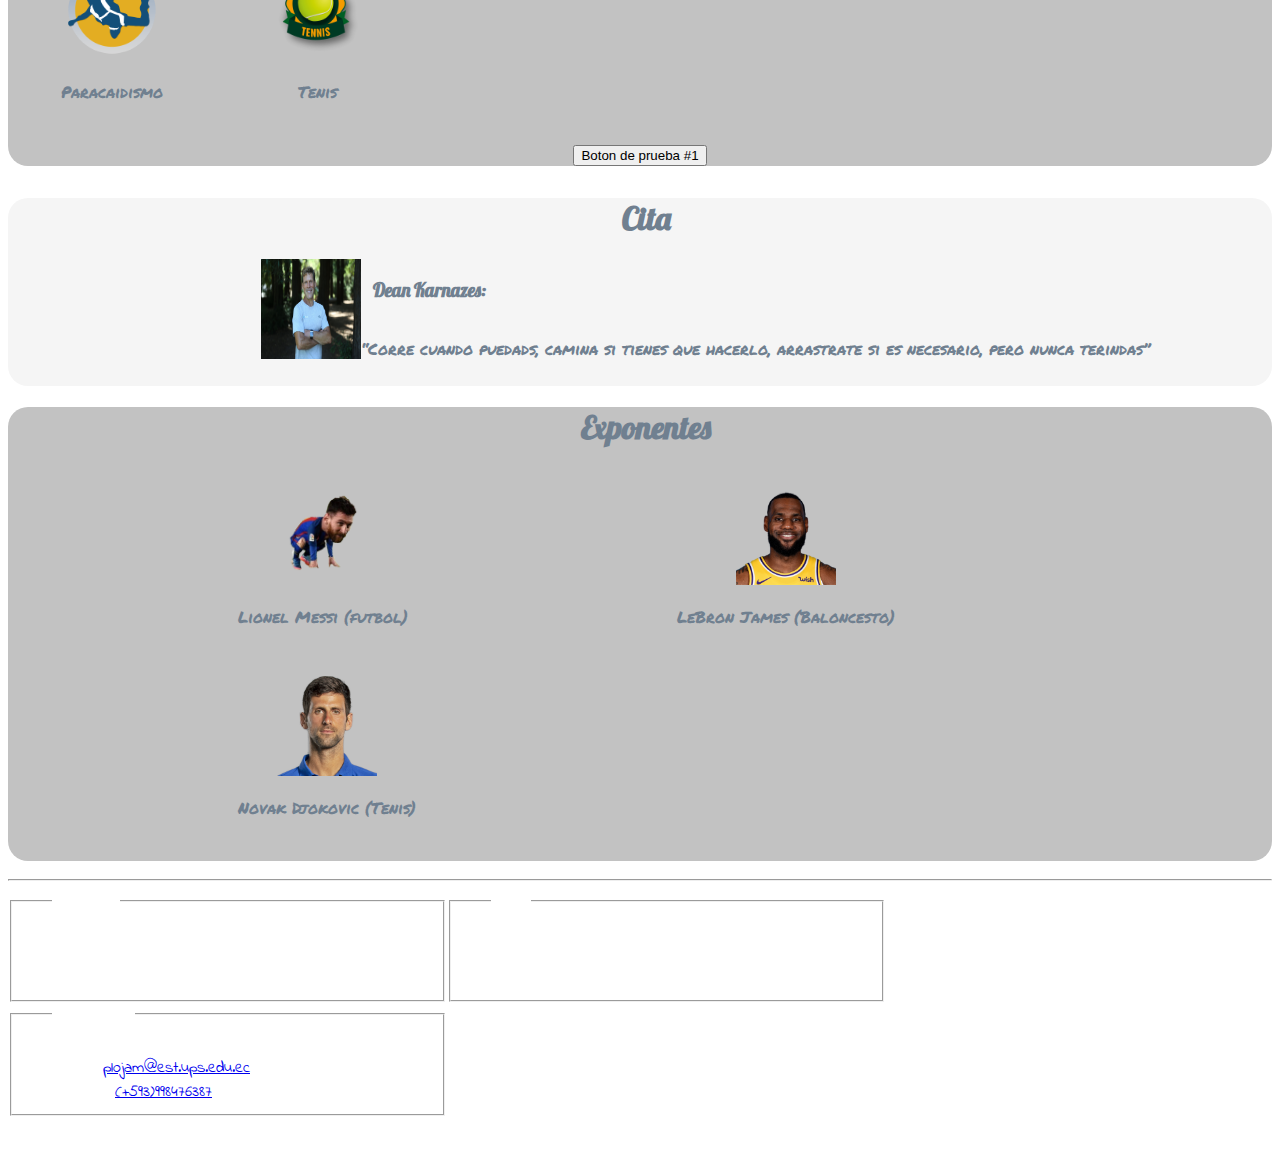
==== commit 8dc82b12: "Aplicacion de dosColumnas.css a tenis.html" ====
--- a/paginasHTML/index.html
+++ b/paginasHTML/index.html
@@ -30,7 +30,7 @@
             <h3>Otros</h3>
         </blockquote>
 
-        <div id="separador"></div>
+        <div class="separadores"></div>
 
         <nav class="menu"><a href="index.html">Principal</a></nav>
         <nav class="menu"><a href="futbol.html">Futbol</a></nav>
--- a/CSS/formatos.css
+++ b/CSS/formatos.css
@@ -16,6 +16,11 @@
 @font-face{
     font-family: fpie;
     src: url("../fuentes/IndieFlower-Regular.ttf");
+}
+
+@font-face{
+    font-family: flistas;
+    src: url("../fuentes/NanumPenScript-Regular.ttf");
 }
 
 body{
@@ -45,6 +50,7 @@
 }
 
 h1,h2,h3{
+    padding-left: 12px;
     font-family: ftitulo;
     color: slategray;
 }
@@ -54,15 +60,18 @@
     color: slategray;
 }
 
+ul{
+    font-family: flistas;
+    color: slategray;
+}
+
 footer{
     font-family: fpie;
-}
-
-.menu,.vinculo{
-    font-family: fmenu;
+    color: white;
 }
 
 .menu a{
+    font-family: fmenu;
     text-decoration: none;
     font-size: 20px;
     font-weight: bold;
@@ -83,6 +92,7 @@
 }
 
 .vinculo a{
+    font-family: fmenu;
     text-decoration: none;
     font-size: 20px;
     font-weight: bold;
@@ -132,11 +142,6 @@
     float: right;
 }
 
-span,legend,hr{
-    color: white;
+iframe{
+    float: left;
 }
-
-hr{
-    border-color: white; 
-    background-color: white;
-}
--- a/CSS/index.css
+++ b/CSS/index.css
@@ -1,10 +1,3 @@
-div#separador{
-    width: 99%;
-    height: 1px;
-    clear: both;
-}
-
-
 section blockquote {
     text-align: center;
     width: 35%;
@@ -31,7 +24,7 @@
 }
 
 .exponentes{
-    padding-left: 17%;
+    padding-left: 15%;
     float: left;
     text-align: center;
 }
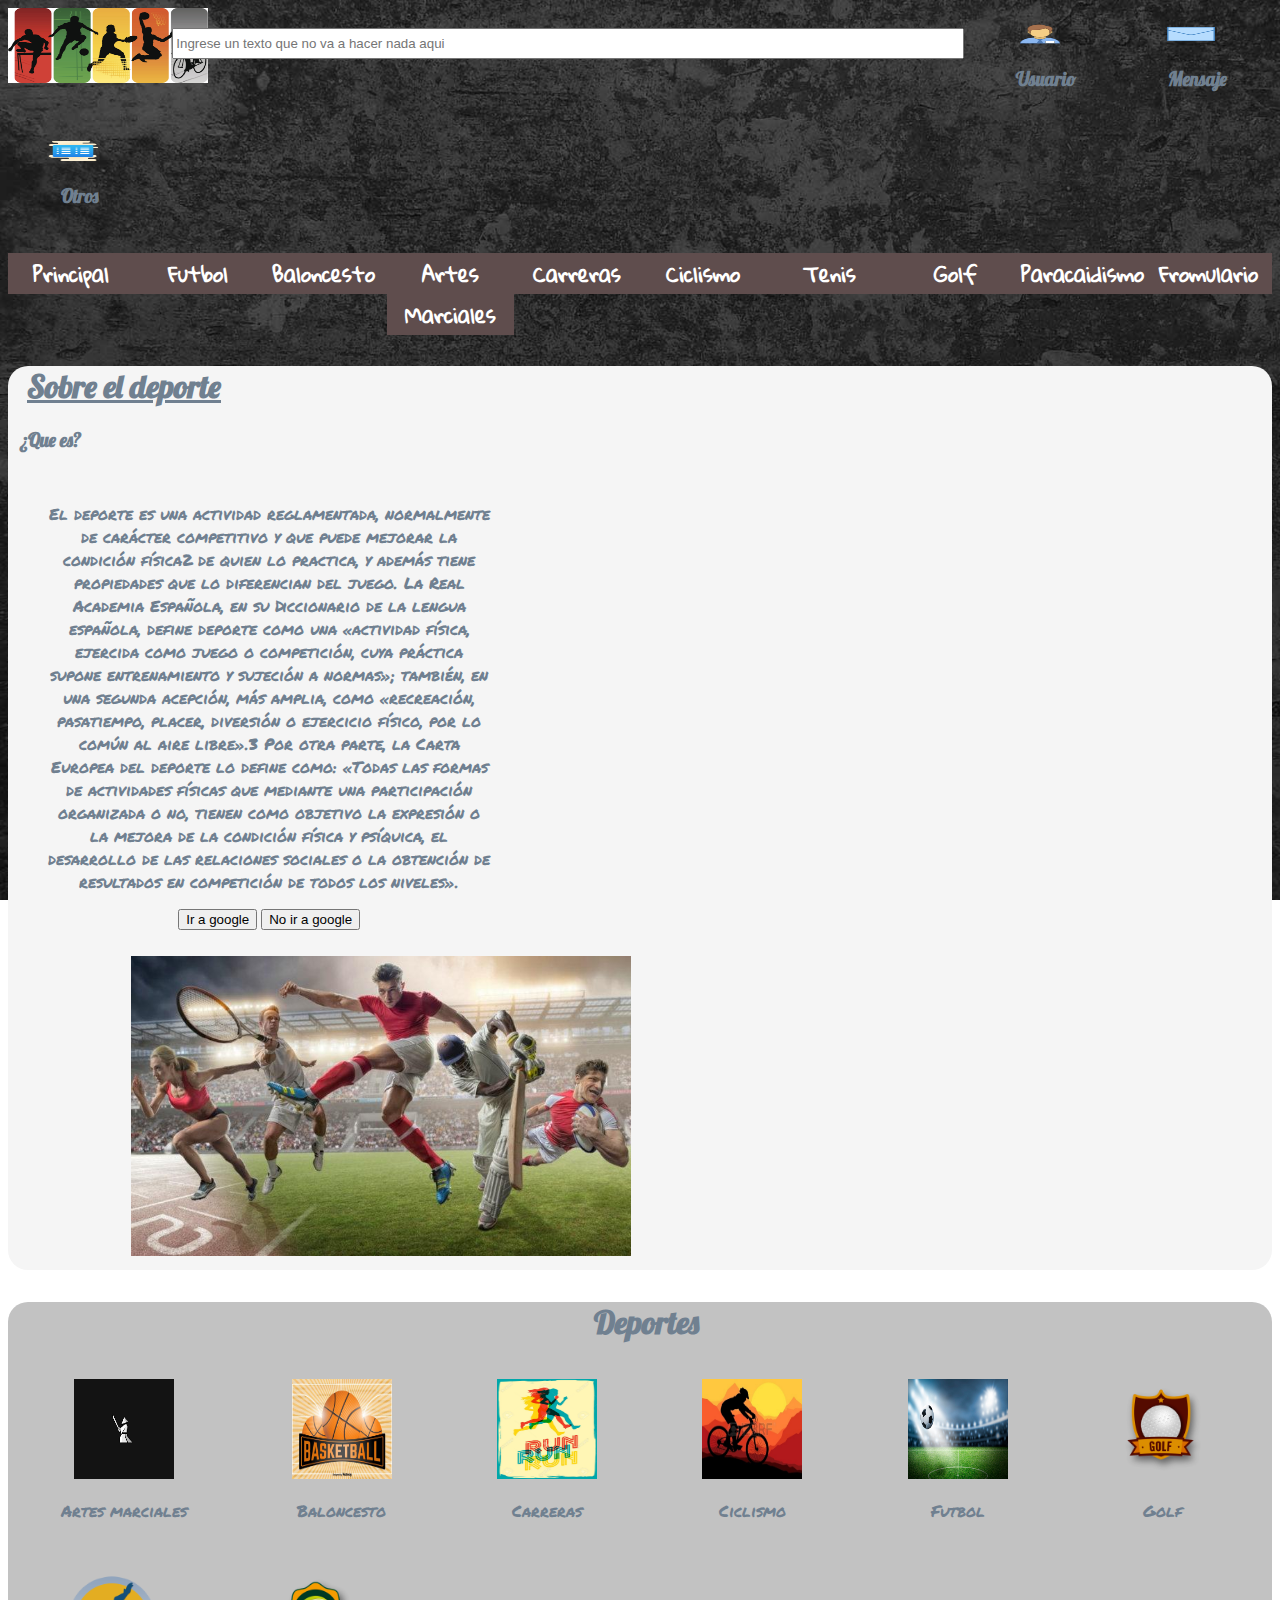
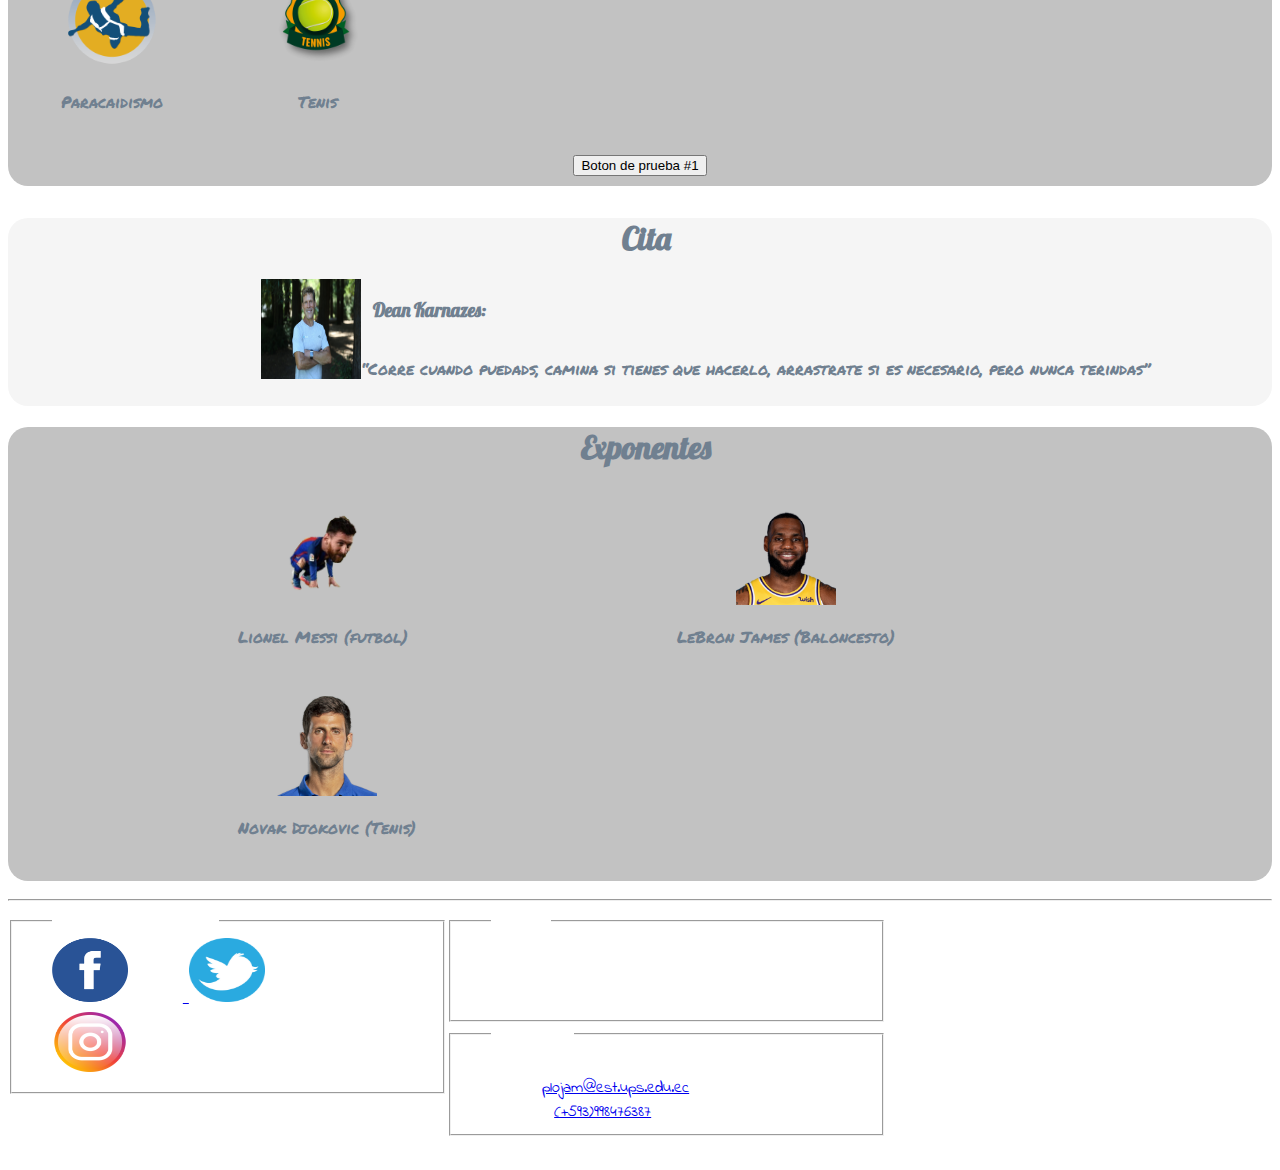
==== commit 55a07fce: "Cambios pequenios en iconos" ====
--- a/paginasHTML/index.html
+++ b/paginasHTML/index.html
@@ -14,7 +14,7 @@
 <body>
     
     <header>
-        <a id="img"><img src="../imagenes/logo.jpg" width="200" height="50" alt="Deportes" /> </a>
+        <a id="img"><img src="../imagenes/logo.jpg" width="200" height="75" alt="Deportes" /> </a>
 
         <input type="text" placeholder="Ingrese un texto que no va a hacer nada aqui">
         <blockquote class="icono">
@@ -145,7 +145,16 @@
     <footer>
         <hr>
         <fieldset>
-            <legend>Institucion</legend>
+            <legend>Nuestras redes sociales</legend>
+            <a href="https://www.facebook.com/profile"><img src="../imagenes/faceLogo.png" width="50" height="20" alt="Fcebook Logo" /> </a>
+            
+            <a href="https://www.twitter.com"><img src="../imagenes/twitterLogo.png" width="50" height="20" alt="Twitter Logo" /> </a>
+        
+            <a href="https://www.instagram.com"><img src="../imagenes/instaLogo.png" width="50" height="20"" alt="Instagram Logo" /> </a>
+            
+        </fieldset>
+        <fieldset>
+            <legend>Intitucion</legend>
             <span>
                 Nombre: Universidad Politecnica Salesiana
                 <br />
@@ -155,19 +164,9 @@
             </span>
         </fieldset>
         <fieldset>
-            <legend>Autor</legend>
+            <legend>Contactanos</legend>
             <span>
                 Nombre: Pablo Esteban Loja Morocho
-                <br />
-                Estudiante desde: 2017
-                <br />
-                Mensaje: Hacer esto es cansado y entretenido
-            </span>
-        </fieldset>
-        <fieldset>
-            <legend>Contactanos</legend>
-            <span>
-                Contactando a: Pablo Loja
                 <br />
                 Correo: <a href="mailto:plojam@est.ups.edu.ec">plojam@est.ups.edu.ec</a>
                 <br />
--- a/CSS/formatos.css
+++ b/CSS/formatos.css
@@ -39,7 +39,7 @@
 header .icono{
     width: max-content;
     float: left;
-    /*border: solid black;*/
+    text-align: center;
 }
 
 header input{
@@ -63,11 +63,6 @@
 ul{
     font-family: flistas;
     color: slategray;
-}
-
-footer{
-    font-family: fpie;
-    color: white;
 }
 
 .menu a{
@@ -145,3 +140,15 @@
 iframe{
     float: left;
 }
+
+footer{
+    font-family: fpie;
+    color: white;
+}
+
+footer img{
+    width: 20%;
+    margin-right: 55px;
+    height: 64px;
+}
+
--- a/CSS/index.css
+++ b/CSS/index.css
@@ -28,4 +28,7 @@
     float: left;
     text-align: center;
 }
+input.btn{
+    margin-bottom: 10px;
+}
 
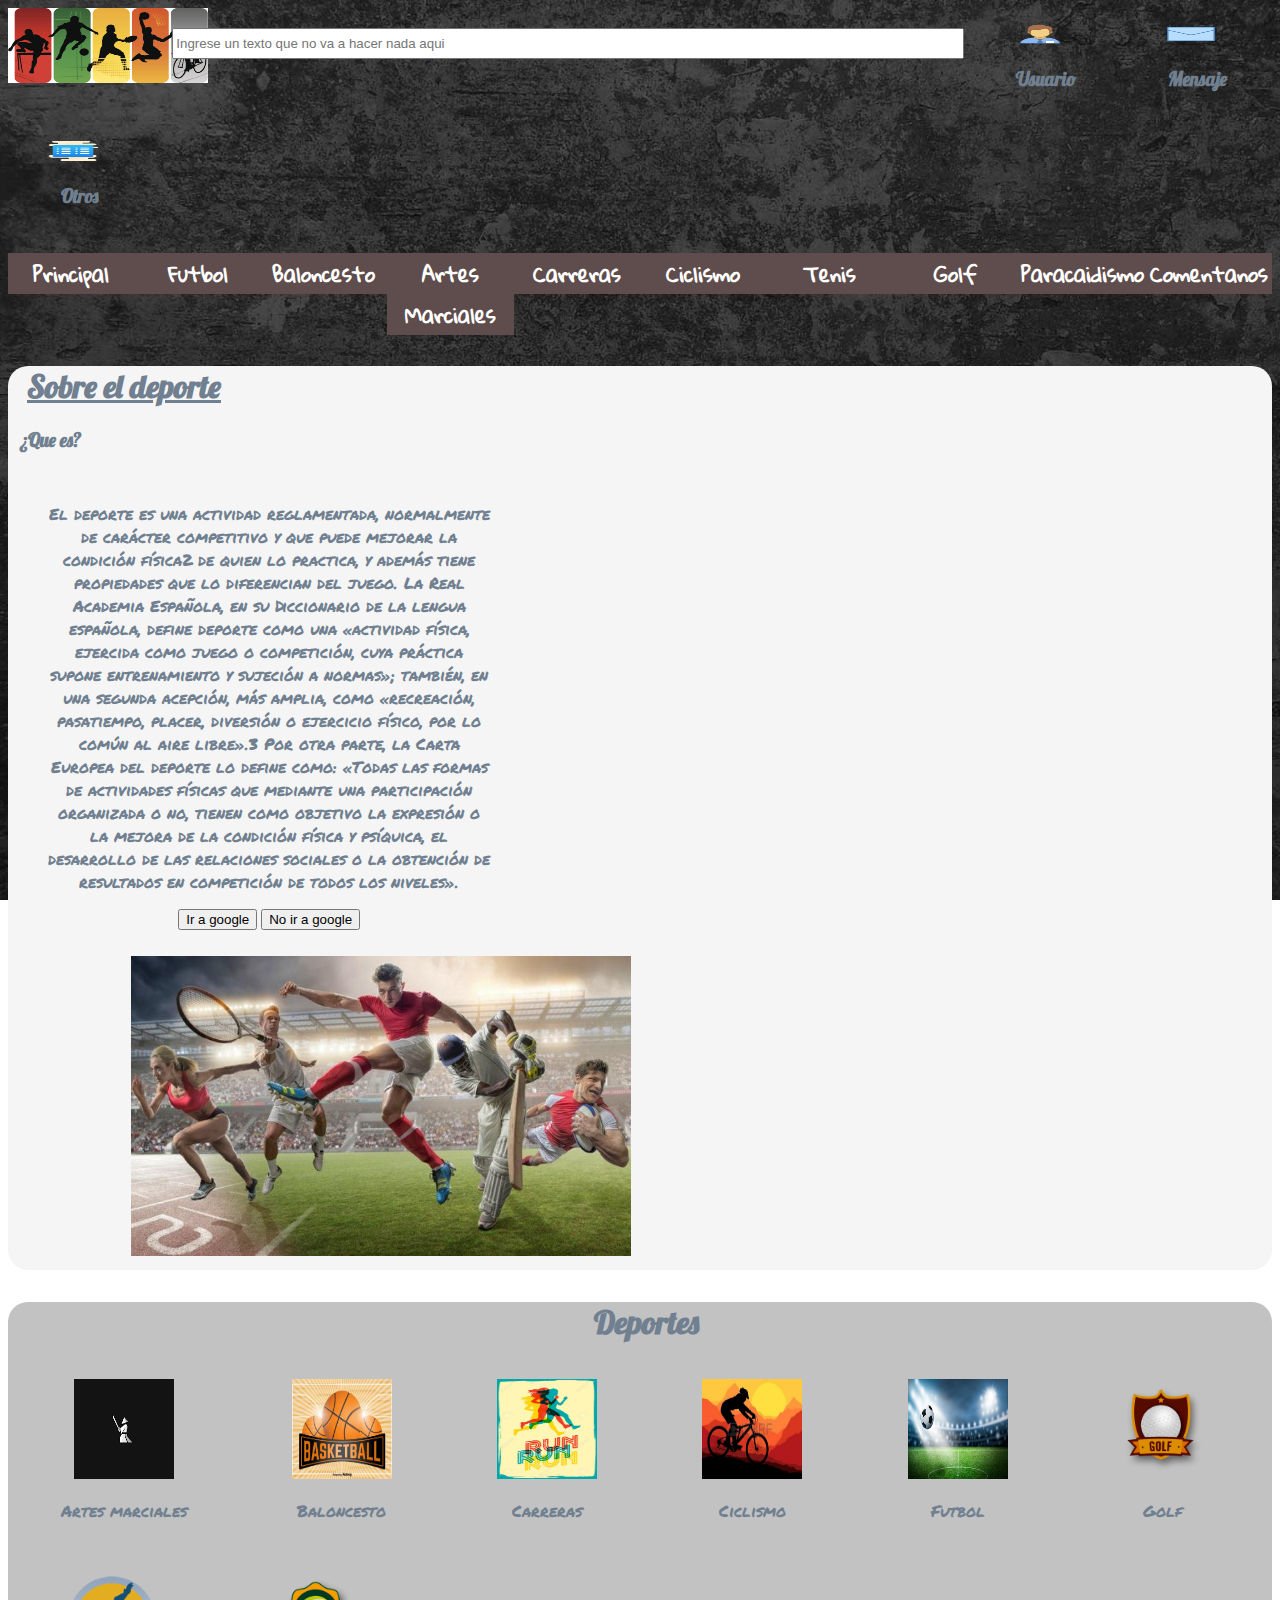
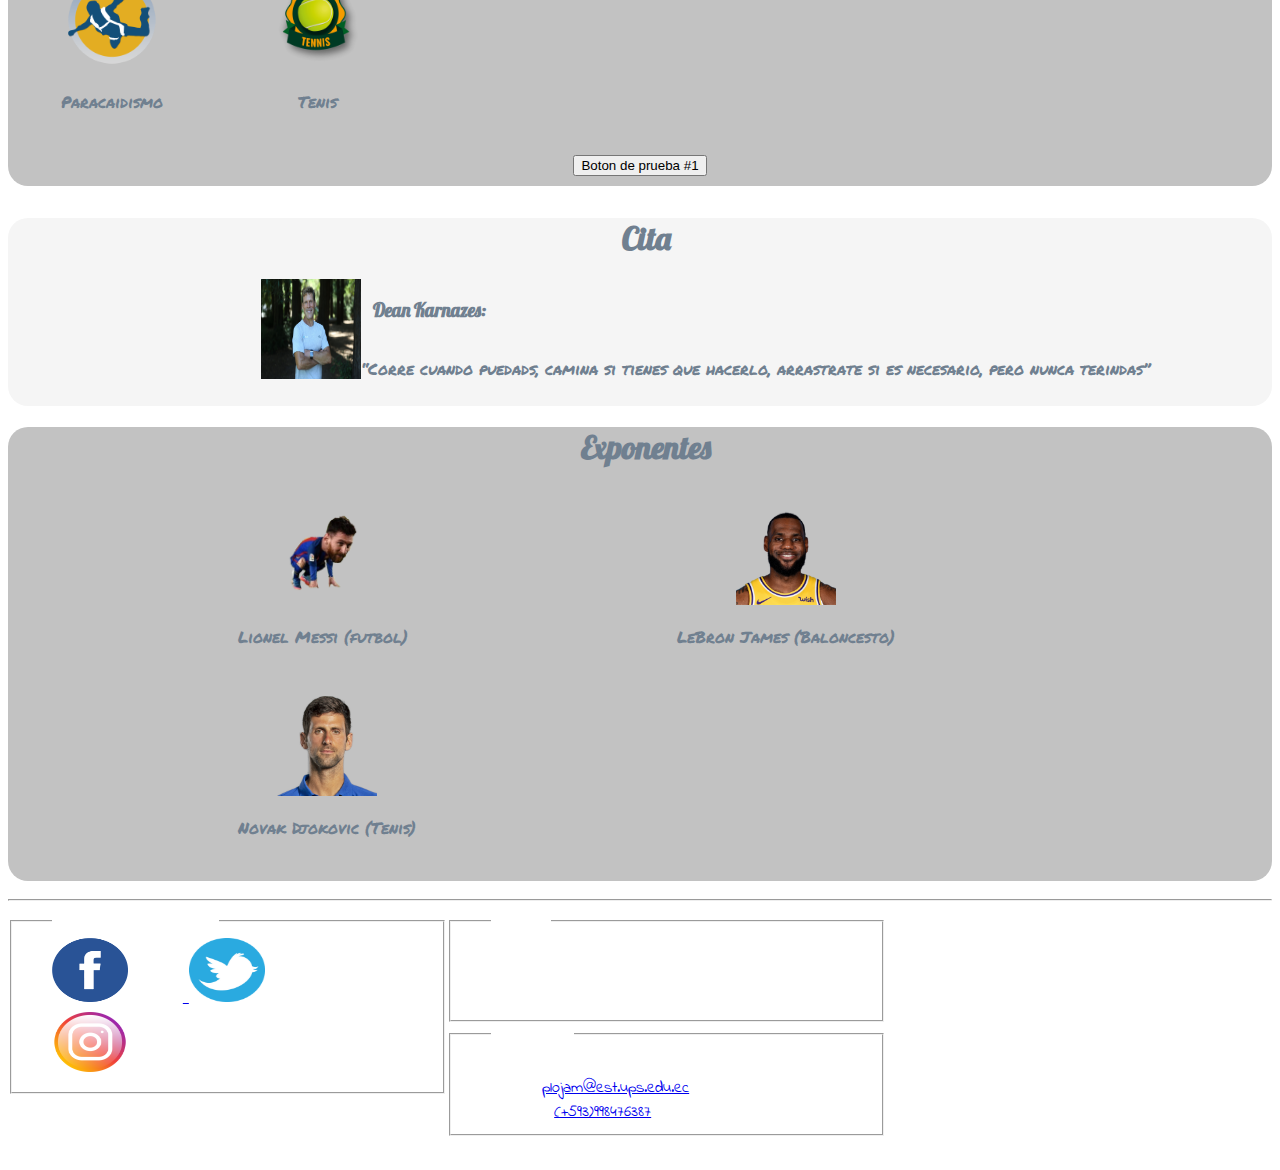
==== commit e2f99afc: "Creacion de formulario.html y formulario.css" ====
--- a/paginasHTML/index.html
+++ b/paginasHTML/index.html
@@ -41,7 +41,7 @@
         <nav class="menu"><a href="tenis.html">Tenis</a></nav>
         <nav class="menu"><a href="golf.html">Golf</a></nav>
         <nav class="menu"><a href="paracaidismo.html">Paracaidismo</a></nav>
-        <nav class="menu"><a href="formulario.html">Fromulario</a></nav>
+        <nav class="menu"><a href="formulario.html">Comentanos</a></nav>
     </header>
 
     <div class="separadores"></div>
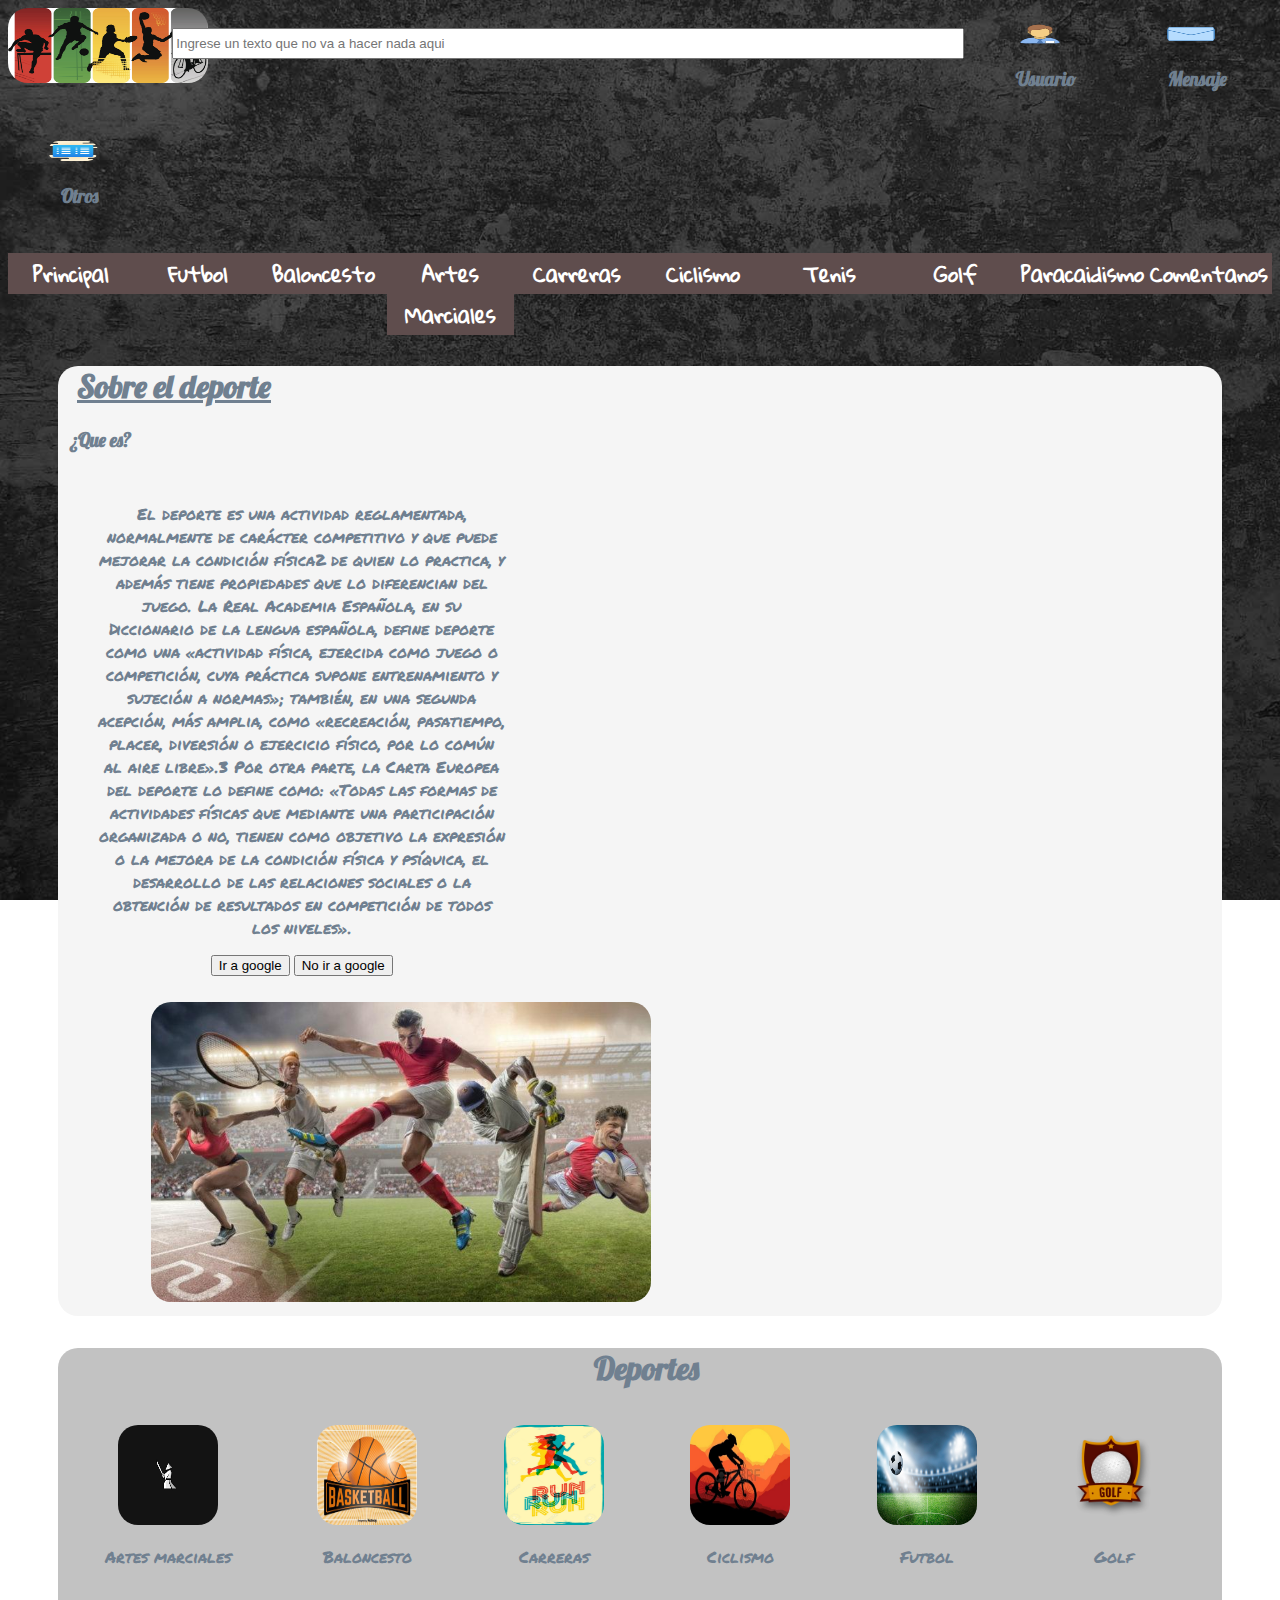
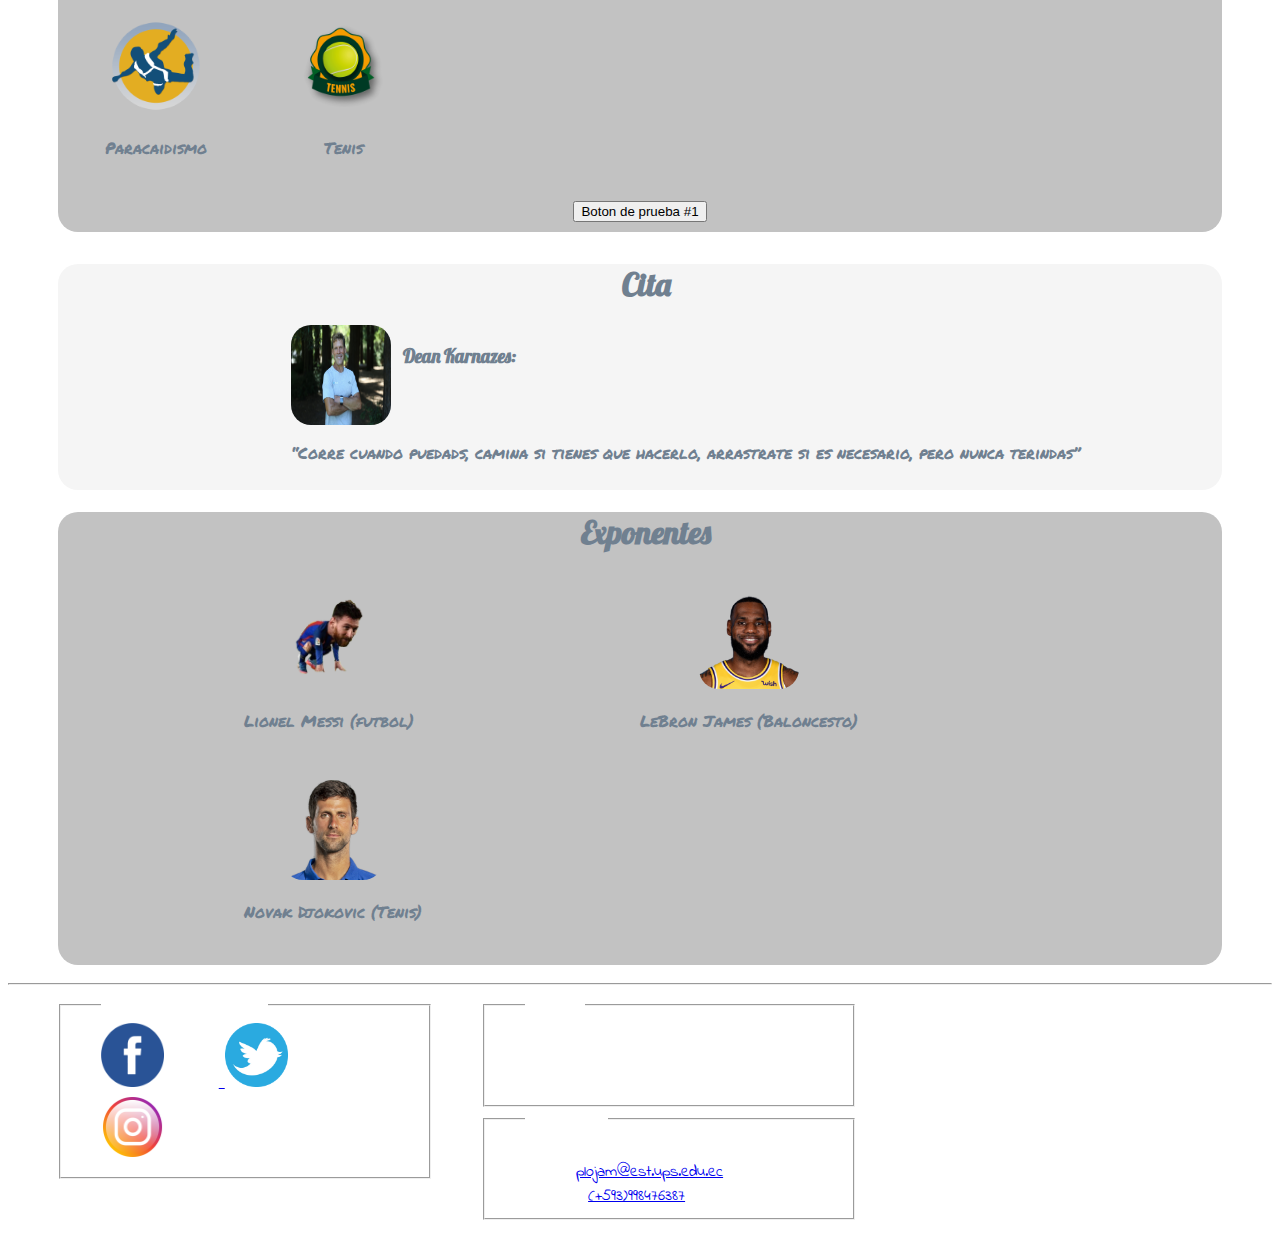
==== commit b36becfd: "Arreglo de errores y depuracion de codigo" ====
--- a/paginasHTML/index.html
+++ b/paginasHTML/index.html
@@ -14,7 +14,7 @@
 <body>
     
     <header>
-        <a id="img"><img src="../imagenes/logo.jpg" width="200" height="75" alt="Deportes" /> </a>
+        <a id="por"><img src="../imagenes/logo.jpg" width="200" height="75" alt="Deportes" /> </a>
 
         <input type="text" placeholder="Ingrese un texto que no va a hacer nada aqui">
         <blockquote class="icono">
@@ -150,7 +150,7 @@
             
             <a href="https://www.twitter.com"><img src="../imagenes/twitterLogo.png" width="50" height="20" alt="Twitter Logo" /> </a>
         
-            <a href="https://www.instagram.com"><img src="../imagenes/instaLogo.png" width="50" height="20"" alt="Instagram Logo" /> </a>
+            <a href="https://www.instagram.com"><img src="../imagenes/instaLogo.png" width="50" height="20" alt="Instagram Logo" /> </a>
             
         </fieldset>
         <fieldset>
--- a/CSS/formatos.css
+++ b/CSS/formatos.css
@@ -24,14 +24,16 @@
 }
 
 body{
-    /*background-color: wheat;*/
-    /*background-color: #59B361;*/
     background-attachment: fixed;
     background-size: cover;
     background-image: url(../imagenes/wall.jpg);
 }
 
-header a#img{
+header img{
+    border-radius: 20px;
+}
+
+header a#por{
     width: 13%;
     float: left;
 }
@@ -40,6 +42,26 @@
     width: max-content;
     float: left;
     text-align: center;
+}
+
+nav.menu a{
+    font-family: fmenu;
+    text-decoration: none;
+    font-size: 20px;
+    font-weight: bold;
+    color: white;
+}
+
+nav.menu{
+    height: max-content;
+    width: 10%;
+    float: left;
+    text-align: center;
+    background-color: rgb(95, 77, 77);
+}
+
+nav.menu:hover{
+    background-color: rgb(126, 37, 37);
 }
 
 header input{
@@ -65,7 +87,8 @@
     color: slategray;
 }
 
-.menu a{
+
+nav.vinculo a{
     font-family: fmenu;
     text-decoration: none;
     font-size: 20px;
@@ -73,35 +96,13 @@
     color: white;
 }
 
-.menu{
-    /*border: solid black;*/
-    height: max-content;
-    width: 10%;
-    float: left;
-    text-align: center;
-    background-color: rgb(95, 77, 77);
-}
-
-.menu:hover{
-    background-color: rgb(126, 37, 37);
-}
-
-.vinculo a{
-    font-family: fmenu;
-    text-decoration: none;
-    font-size: 20px;
-    font-weight: bold;
-    color: white;
-}
-
-.vinculo{
-    /*border: solid black;*/
+nav.vinculo{
     height: max-content;
     text-align: center;
     background-color: rgb(95, 77, 77);
 }
 
-.vinculo:hover{
+nav.vinculo:hover{
     background-color: rgb(126, 37, 37);
 }
 
@@ -110,13 +111,11 @@
 }
 
 section{
-    /*background-color: #CCAB5E;*/
     background-color: #F5F5F5;
     border-radius: 20px;
 }
 
 article{
-    /*background-color: #FFD675;*/
     background-color: #C2C2C2;
     border-radius: 20px;
 }
@@ -125,20 +124,6 @@
     width: 99%;
     height: 10px;
     clear: both;
-}
-
-fieldset{
-    width: 30%;
-    float: left;
-    padding-left: 40px;
-}
-
-span#derechos{
-    float: right;
-}
-
-iframe{
-    float: left;
 }
 
 footer{
@@ -152,3 +137,13 @@
     height: 64px;
 }
 
+fieldset{
+    margin-left: 4%;
+    width: 25%;
+    float: left;
+    padding-left: 40px;
+}
+
+span#derechos{
+    float: right;
+}--- a/CSS/index.css
+++ b/CSS/index.css
@@ -11,8 +11,7 @@
 }
 
 .dep{
-    padding-left: 1%;
-    padding-right: 1%;
+    margin-left: 4%;
     float: left;
 }
 
@@ -20,11 +19,11 @@
     float: left;
 }
 article#cita{
-    padding-left: 20%;
+    margin-left: 20%;
 }
 
 .exponentes{
-    padding-left: 15%;
+    margin-left: 16%;
     float: left;
     text-align: center;
 }
@@ -32,3 +31,10 @@
     margin-bottom: 10px;
 }
 
+img{
+    border-radius: 20px;
+}
+
+section,article{
+    margin: auto 50px;
+}